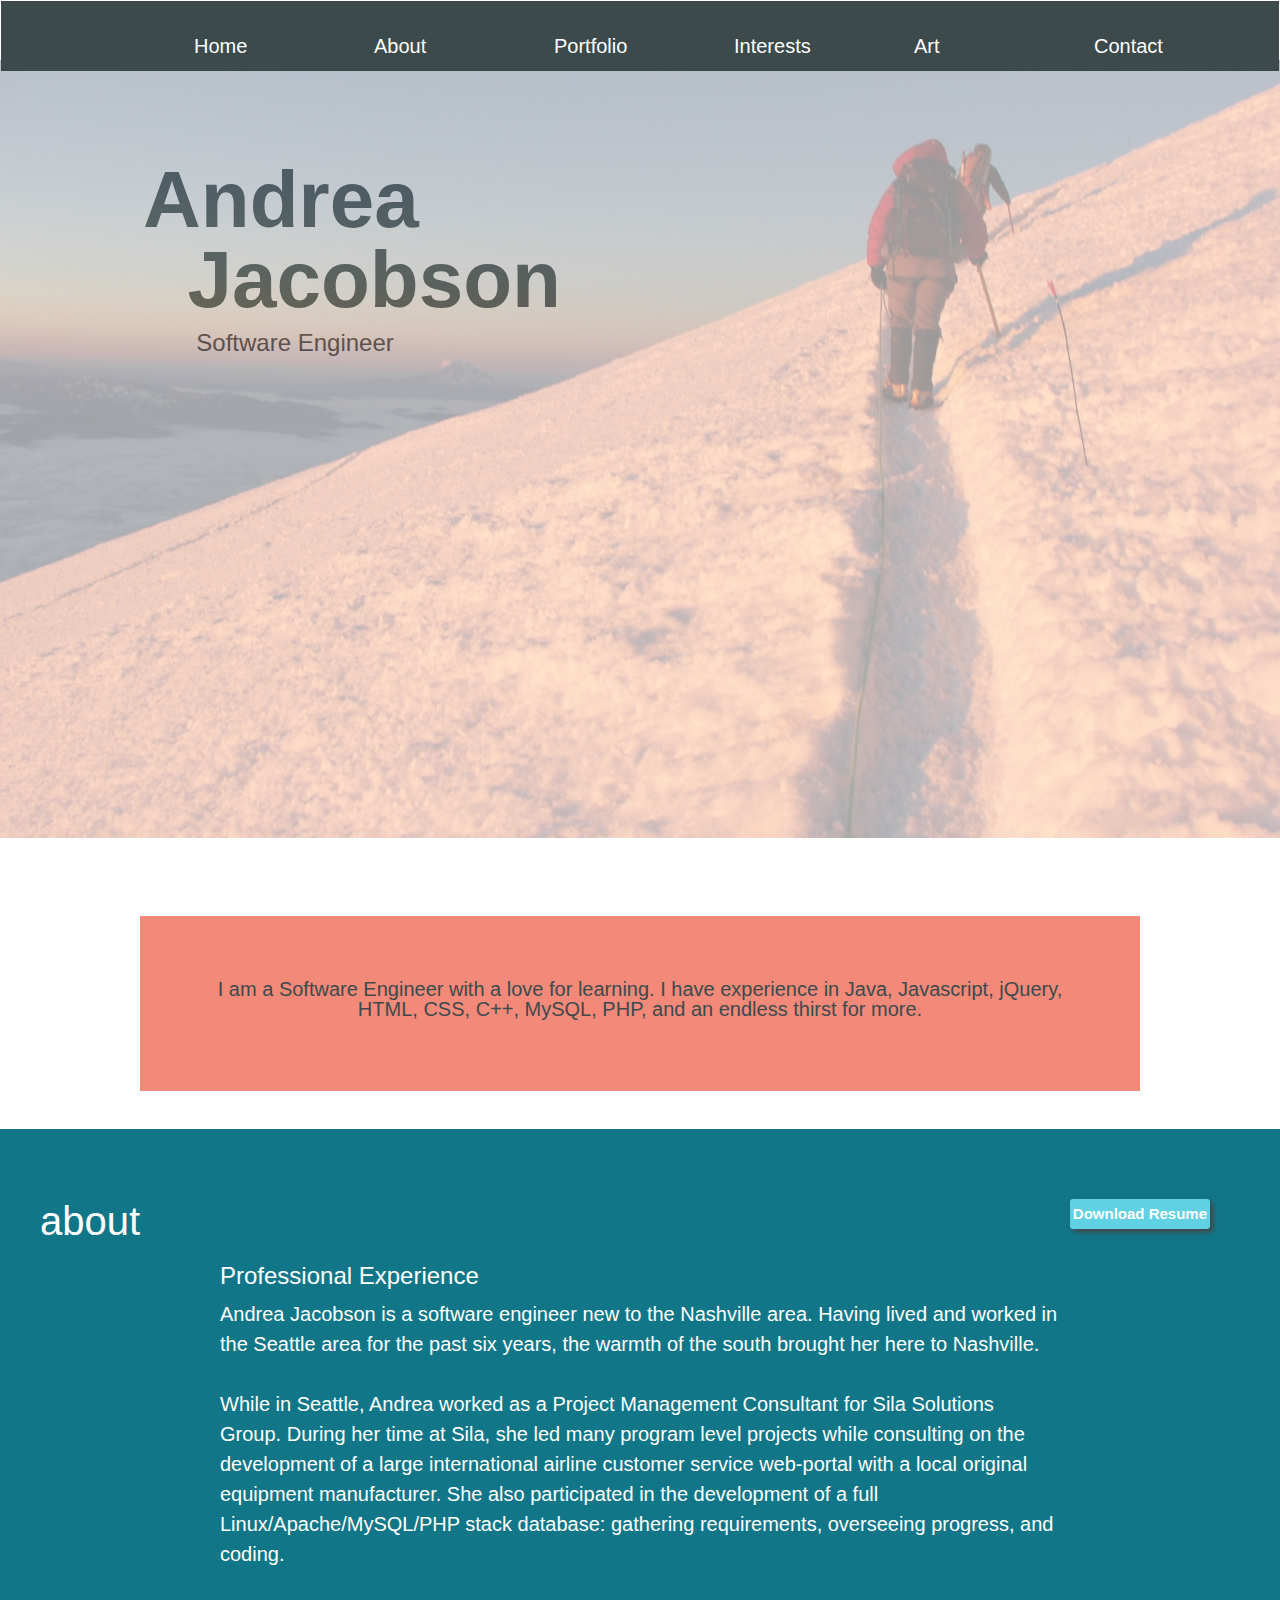
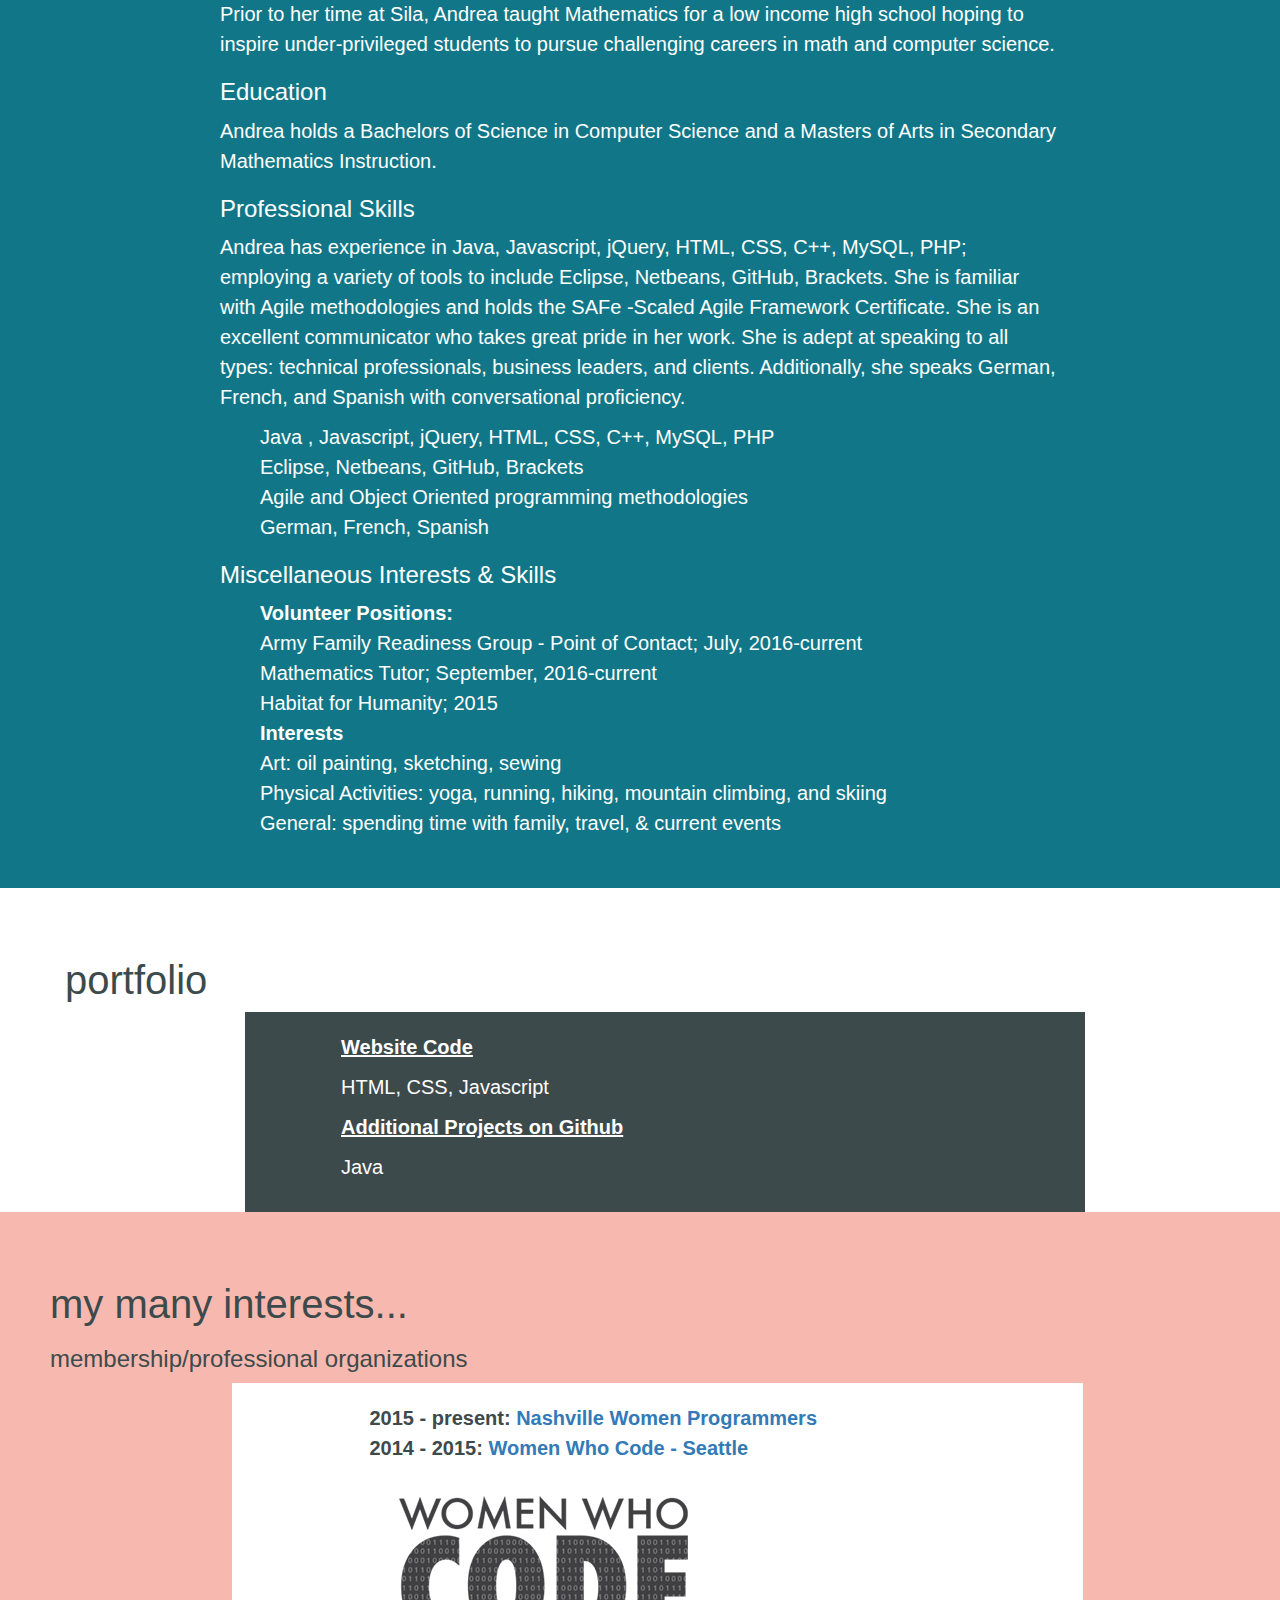
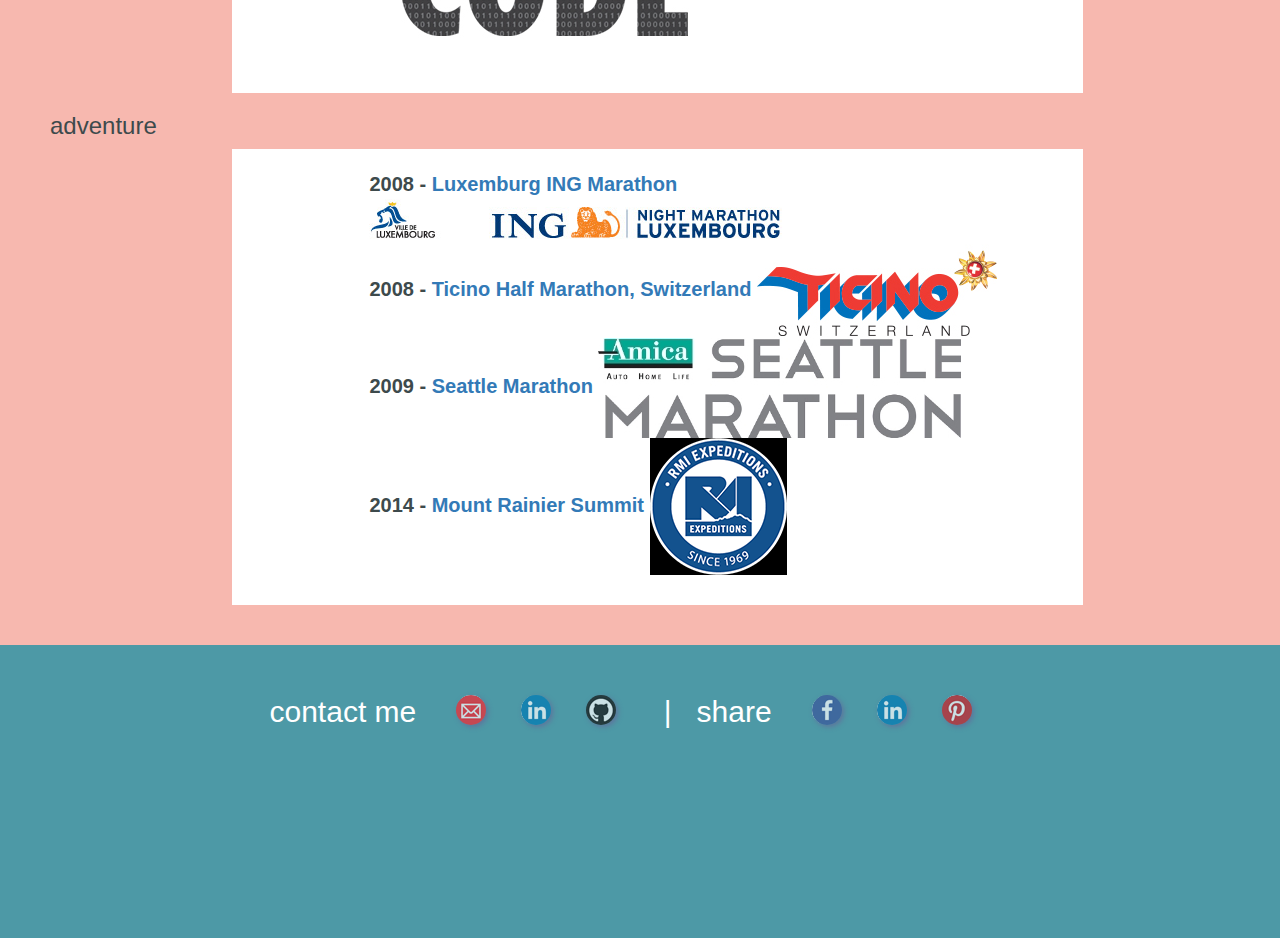
==== index.html @ 5611c018 "R23 iconlist good" ====
<!DOCTYPE html>
<!-- Personal Website 
    using HTML, CSS, Javascript and a little Bootstrap
    Author: Andrea Jacobson 
    January 2016
-->
<html>
  
    <head>
        <meta charset="utf-8">
        <meta http-equiv="X-UA-Compatible" content="IE=edge">
        <title>Andrea L Jacobson | Software Engineer in Nashville, TN</title>
        <meta name="description" content="Andrea L Jacobson, is a Software Engineer based in Nashville, TN specializing in Java">
        <meta name="author" content="Andrea Jacobson">
        <meta name="viewport" content="width=device-width, initial-scale=1">
                <link rel="stylesheet" href="http://maxcdn.bootstrapcdn.com/bootstrap/3.3.6/css/bootstrap.min.css">
        <script src="https://ajax.googleapis.com/ajax/libs/jquery/1.12.0/jquery.min.js"></script>
        <script src="http://maxcdn.bootstrapcdn.com/bootstrap/3.3.6/js/bootstrap.min.js"></script>
        <link rel="stylesheet" href="main.css">

    </head>
    <body>        
        <div class="navbar overlay">
        <header class="header" id="top">
            <nav class="mynav pull-right nav-collapse">
                <div>
                <button class="navbar-toggle" data-toggle="collapse" data-target=".navHeaderCollapse">
                <span class="icon-bar"></span>
                <span class="icon-bar"></span>
                <span class="icon-bar"></span>
            </button>
                </div>
            <div class= "collapse navbar-collapse navHeaderCollapse">    
                <ul class="nav navbar-nav navbar-right">
                    <li class="mynav"><a href="#" class="nav">Home</a></li>  
                    <li class="mynav"><a href="#about" class="nav">About</a></li>
                    <li class="mynav"><a href="#portfolio" class="nav">Portfolio</a></li>
                    <li class="mynav"><a href="#interests"  class="nav">Interests</a></li>
                    <li class="mynav"><a href="/art.html"  class="nav">Art</a></li>
                    <li class="mynav"><a href="#contact" class="nav">Contact</a></li>
                </ul>
                
                </div>
            </nav>
        </header>
        </div>  <! -- /.overlay -->

<!-- ========== Intro ========-->
        <main class="initial"> 
        <div class="gentlecover">
            <section id="top">
            <div class="container home">  
                <div>
                    <h1 class="name">Andrea </h1>
                    <h1 class="name">&nbsp;&nbsp;Jacobson</h1>
                    <h3>&nbsp;&nbsp;&nbsp;&nbsp;&nbsp;&nbsp;&nbsp;&nbsp;Software Engineer</h3>
                </div>
                </div>
            </section>
            </div > 
            
            <div class = "container ">
                <div class="box bio">
                    <section id="bio">
                        <p>
                    I am a Software Engineer with a love for learning. I have experience in Java, Javascript, jQuery, HTML, CSS, C++, MySQL, PHP, and an endless thirst for more. 
                        </p>
                    </section>
                </div> 
            
            </div>   
            
           <! --- /.container -->      
<!-- ========== About =======-->
            
            <div id="about" class="container about">
            <section >
                <div>
                    <h2>
                        <span >about
                        <a href="images/Jacobson%20SE%20Resume_web_2016_01.pdf" download class="rectangleBtn right">Download Resume</a>
                        </span>
                    </h2>
                </div>
                <section class="in_about">
                   <p><h3>Professional Experience</h3>
                        
                    </p>
                    <p>Andrea Jacobson is a software engineer new to the Nashville area.  Having lived and worked in the Seattle area for the past six years, the warmth of the south brought her here to Nashville.
                    <br></br>
While in Seattle, Andrea worked as a Project Management Consultant for Sila Solutions Group.  During her time at Sila, she led many program level projects while consulting on the development of a large international airline customer service web-portal with a local original equipment manufacturer.  She also participated in the development of a full Linux/Apache/MySQL/PHP stack database: gathering requirements, overseeing progress, and coding.
                        <br></br>
Prior to her time at Sila, Andrea taught Mathematics for a low income high school hoping to inspire under-privileged students to pursue challenging careers in math and computer science.  
                    </p>
                    <p><h3>Education</h3></p>
                    <p>
                    Andrea holds a Bachelors of Science in Computer Science and a Masters of Arts in Secondary Mathematics Instruction. 
                    </p>
                    <p><h3>Professional Skills</h3></p>
                    <p>
                    Andrea has experience in Java, Javascript, jQuery, HTML, CSS, C++, MySQL, PHP; employing a variety of tools to include Eclipse, Netbeans, GitHub, Brackets.  She is familiar with Agile methodologies and holds the SAFe -Scaled Agile Framework Certificate.  She is an excellent communicator who takes great pride in her work. She is adept at speaking to all types: technical professionals, business leaders, and clients. Additionally, she speaks German, French, and Spanish with conversational proficiency.
                    </p>
                    
                        <ul>
                            <li>Java , Javascript, jQuery, HTML, CSS, C++, MySQL, PHP </li>
                            <li>Eclipse, Netbeans, GitHub, Brackets</li>
                            <li>Agile and Object Oriented programming methodologies</li>
                            <li>German, French, Spanish</li>
                    
                        </ul>
                    
                    <p><h3>Miscellaneous Interests & Skills</h3></p>
                    <p> 
                        <ul>
                        <b>Volunteer Positions:</b>
                            <li>Army Family Readiness Group - Point of Contact; July, 2016-current</li>
                            <li>Mathematics Tutor; September, 2016-current</li>
                            <li>Habitat for Humanity; 2015</li>
                        <b>Interests</b>
                            <li>Art: oil painting, sketching, sewing</li>
                            <li>Physical Activities: yoga, running, hiking, mountain climbing, and skiing</li>
                            <li>General: spending time with family, travel, & current events</li>

                        </ul>
                    </p>
                </section>
            </section>
            </div>   <! -- /.container -->
            
<!-- ========== Portfolio ========= -->
    <div id ="portfolio" class="container">            
        <section  class="portfolio">
                <div>
                    <h2>
                        <span>portfolio</span>
                    </h2>
                    <section class="in_portfolio">
                    <article>
                        <p><b><a href="https://github.com/AndreaLJacobson/andrealjacobson.github.io" target="_blank" > Website Code</a></b></p>       
                        <p>HTML, CSS, Javascript</p>
                    </article>
            <!-- TODO: add this code and update link         
                    <article>
                        <p><b>Earthquake Map</b></p>        <!-- *** ADD LINK HERE *** 
                        <p>Java</p>
                    </article>

            -->
                    <article>
                        <p><b><a href="https://github.com/AndreaLJacobson/Coursera_Work" target = "_blank" >Additional Projects on Github</a></b></p>       <!-- ***ADD LINK HERE *** -->
                        <p>Java</p>
                    </article>
                    </section>
                </div>
            </section>
        </div> <!-- /.container -->
<!-- ========== Other ========= -->
<div id="interests" class="container interests">           
<section >
                <div>
                  <h2>
                      <span>my many interests...  </span>
                    </h2>
            
            <!-- === Orgranizations === -->
                    <article id="membership">
                        <h3>
                            <span>membership/professional organizations</span>
                        </h3>
                        <div class="in_interest shrink_me">
                        <ul>    
                            <li><b>2015 - present: 
                                <a href=http://nashvillewomenprogrammers.com/ target="_blank ">
                                Nashville Women Programmers
                                </a> 
                                </b>
                            </li>
                            <li><b>2014 - 2015: 
                                <a href=https://www.womenwhocode.com/seattle target="_blank" >
                                    Women Who Code - Seattle
                                </a>
                                <img src="images/wwc.png" class = "hide_me">
                                </b>
                            </li>
                        </ul>
                    </div>
                    </article>

            <!-- === Adventure === -->
                    <article id="adventure">
                        <h3>
                            <span>adventure</span>
                        </h3>
                        <div class="in_interest shrink_me">
                        <ul>
                            <li><b>2008 - 
                                <a href="http://www.ing-night-marathon.lu/en/" target="_blank">Luxemburg ING Marathon
                                    </b><img src="images/adventure/Luxemburg_ing.png" class="hide_me">
                                </a>
                            </li>
                            <li><b>2008 - 
                                <a href="http://www.ticino.ch/en/events/details/Ascona-Locarno-Marathon-2016/137605.html" target="_blank">Ticino Half Marathon, Switzerland</b>
                                    <img src="images/adventure/ticino.png" class="hide_me">
                                </a>
                            </li>
                                <li><b>2009 - 
                                    <a href="http://www.seattlemarathon.org/#marathon" target="_blank">Seattle Marathon</b>
                                        <img src="images/adventure/seattle.png" class="hide_me">
                                    </a>
                            </li>
                            <li><b>2014 - 
                                <a href="https://www.rmiguides.com/mt-rainier/4-day-summit-climb">Mount Rainier Summit</b>
                                    <img src="images/adventure/rmi.png" class="hide_me">
                                </a>
                            </li>
                        </ul>
                            </div>
                    </article>

                </div>
            </section>
        </div> <!-- /.container -->
<!-- ========== Contact ========= --> 
        <div id="contact" class="container contact ">    <!-- holds all contact and share -->
            <section id="contact_share">

                <ul class="smallScreen_stack">
                    <li class="smallScreen_stack">
                        <h3 class="in_contact iconlist"><span>contact me</span></h3>
                    </li>
                    <li class="smallScreen_stack">
                        <div class="iconbox">  <!-- holds icons only -->
                            <ul> 
                    <!-- email -->
                                <li class="iconlist">
                                <a href="mailto: andrea.l.jacobson@hotmail.com" class="icon  smGlobalBtn email">
                                </a>
                                </li>
                    <!-- linkedin-->
                                <li class="iconlist">
                                <a href="https://www.linkedin.com/in/andrealjacobson" class="icon linkedin smGlobalBtn" target="_blank">
                                </a>
                                </li>
                    <!-- github -->
                                <li class="iconlist">
                                <a href="https://github.com/AndreaLJacobson/" class="icon github smGlobalBtn" target="_blank">
                                </a>
                                </li>
                            </ul>
                        </div>
                        </li>

                    <li class="smallScreen_stack">
                        <h3 class="in_contact iconlist">| &nbsp;&nbsp;share</h3>
                    </li>
                    <li class="smallScreen_stack">
                        <div class="iconbox">
                            <ul>
                    <!-- share with Facebook -->
                            <li class="iconlist"><a href="http://www.facebook.com/sharer/sharer.php?u=http://andrealjacobson.github.io/&title=Check out this website" class="icon facebook smGlobalBtn" target="_blank"></a></li>
                    <!-- share with linkedIn -->
                      <li class="iconlist"><a href="http://www.linkedin.com/shareArticle?mini=true&url=http://andrealjacobson.github.io/&title=Check out this website&source=GitHub" class="icon linkedin smGlobalBtn" target="_blank"></a></li>      
                    <!-- TODO: fix media type and provdie better title--share on Pinterest -->
                            <li class="iconlist"><a href="http://pinterest.com/pin/create/bookmarklet/?media=/images/climbing_thumbnail.png&url=http://andrealjacobson.github.io/&is_video=false&description=Andrea L Jacobson|Software Engineer" class="icon pinterest smGlobalBtn" target="_blank"></a></li>
                                </ul>
                            </div>
                        </li>
                    </ul>
                </section>
                </div>
         <!--   </div>  <!-- /.container -->
        </main>
        <div class="container">
            <footer class="footer">
            </footer>
        </div>
    </body>
</html>

<script async defer src="//assets.pinterest.com/js/pinit.js"></script>
---- main.css ----
/* 
Theme colors:
aqua: rgba(95, 209, 227, 1)
teal: rgba(17, 119, 136, 1)
coral: rgba(242, 137, 121, 1)
gray: rgba(61, 74, 76, 1)
white: rgb(255,255,255)
black: rgb( 0, 0, 0)
*/


html {
    background-color: rgb(255,255,255);
    width: 100%;
}

body {
    margin: 0% 0%;
    max-width: 100%;
    font-family: "Helvetica Neue", Helvetica, Arial, sans-serif;
    font-size: 20px;
    line-height: 1.5em;
    color: rgba(61, 74, 76, 1);
    /*background-color: #ffffff;*/

    box-shadow: 0 0 2px rgba(0, 0, 0, 0.06);
    
}

h2{
    font-size: 40px;
}

.header{   
    background-color: rgba(61, 74, 76, 1.0);
    /*padding: 1em 1em 2em 2em; */
    padding: 1em 1em 2.5em;
    margin: 0 !important;
    font-size: 20px;
}

.icon-bar{
    background-color:  rgb(255, 255, 255);
}
.footer{
}

li.mynav{
    display: inline;
}


a.interests{
    color: rgba(61, 74, 76, 1);
    target: blank;
}

.portfolio a{
    color: rgb(255, 255, 255) !important;
    text-decoration: underline;
}

a.nav{
    color: rgb(255,255,255);
    text-decoration: none;
    width:180px;
}

a.nav:hover{
    background-color: rgba(95, 209, 227, 1) !important;
}


a.nav:active{
    background-color: rgba(95, 209, 227, 1) !important;
}

ul{
    list-style-type: none;
}

ul.nav{
    background-color: rgba(61, 74, 76, 1) !important; 
}

.iconlist{
    display: inline;
    float:left;
    padding-left: 1em;
    margin: 0em .5em .25em .25em;
}

.overlay{
    position: fixed;
    width: 100%;
    left: 0;
    top: 0;
    z-index: 8;
}

.home{
    position: relative;
    top: 30%;
    left: 10%;
    text-align: left;
    margin-top: 7em;
    padding-top:18%;
    padding-bottom:40%;
    
}
.container{
    margin: auto;
    position: relative;
    width:100%;
    height: auto;
  /*  margin-left: 2em;
    margin-right: 2em; */
    z-index: 7;
    
}

.initial{
    margin-top: 3em;
    position: absolute;
    width: 100%;
    height: auto;
    left: 0;
    top: 0;
    background-image: url(images/climbing.JPG);
    background-repeat: no-repeat;
    background-size: contain;
}
.gentlecover{
    margin-top: -7em;
    margin-bottom: -em;
    width:100%;
    height: auto;
    /*position: fixed;*/
    position:relative;
    background-color: rgb(255,255,255);
    opacity: .6;
}

.full{
    position:absolute; 
    top:0; 
    left:0; 
    width:100%; 
    height:100%;
}

.box{
    height:auto;
    padding-left: 10%;
    padding-right: 5%;
    margin: 3% 10% 3%;
    line-height: 1.75em;
}

.bio{
    /*position: relative;
    top: -8em;*/
    background-color: rgba(242, 137, 121, 1);
    text-align: center;
    font-size-adjust: auto;
    font-weight: 400; 
    line-height: 1em;
   padding: 5% 5% 5% 5%;
    height: 100%;
}

.lower{
    padding-top: 2.5em;
}
.left{
    float:left;
}
.right{
    float:right;
}

.center{
    margin-left: 30%;
}

.name{
    font-size-adjust: auto;
    font-size: 80px;
    font-weight: 600;
    line-height: .75em;
}

.about{
    background-color: rgba(17, 119, 136, 1);
    margin-left:0;
    margin-right:0;
    padding-left: 2em;
    padding-right: 2em;
    padding-top:2.5em;
    padding-bottom: 2em;
    color: rgb(255,255,255);
}

.in_about{
    padding-left: 15%;
    padding-right: 15%;
}

.portfolio{
    padding-top:2.5em;
    padding-left: 2.5em;
    
}

.in_portfolio{
    background-color: rgba(61, 74, 76, 1);
    color: rgb(255,255,255);
    margin-left: 15%;
    margin-right: 15%;
    padding-left: 8%;
    padding-top: 1em;
    padding-bottom: 1em;
}

.in_portfolio a{
    color: rgb(255, 255, 255);
}


.interests{
    background-color: rgba(242, 137, 121, .6);
    margin-left:0;
    margin-right:0;
    padding-left: 2.5em;
    padding-top:2.5em;
    padding-bottom: 2em;
    
}

.in_interest{
    background-color: rgba(255, 255,255, 1);
    margin-left: 15%;
    margin-right: 15%;
    padding-left: 8%;
    padding-top: 1em;
    padding-bottom: 1em;
    text-align: left;
    color: rgba(61, 74, 76, 1);
}

.contact{
    margin:auto !important;
    position: absolute;
    background-color: rgba(17, 119, 136, .75);
/*    padding-left: 2em;
    /*padding-right: 2em; */
    padding-top:2em;
    padding-bottom: 10em; 
    color: rgb(255, 255, 255);
    
}

.in_contact{
    font-size: 30px;
    display: inline;

}

.smallScreen_stack{
    
}
/*.iconbox{
    display: inline;
    width: 50px;
    height: 1em;
}*/
/*.watermark{
    position: fixed;
    width: 100%;
    height: 100%;
    left: 0;
    top: 0;
}*/


/*---------- Carousel Styling------*/
.slides_container{
    width: auto;
    height: 100%; 
}

.slides_container div{
    margin-top: 5em;
    margin-bottom: 5em;
    text-align: center;
}

.slides_container img{
    height: 75%;
    text-align: center;
    margin:0 auto;
    border-style: outset;
    border-width: 7px 7px 7px 7px;
    border-color: rgba(61, 74, 76, 1);
}

.gradient-fix{
        margin-right: -2em !important;
}

.rotate90 {
 -webkit-transform: rotate(90deg);
 -moz-transform: rotate(90deg);
 -o-transform: rotate(90deg);
 -ms-transform: rotate(90deg);
 transform: rotate(90deg);
 }

.teal{
    background-color: rgba(17, 119, 136, 1);
}


.carousel-control {
    &.left, &.right {
        background-image: none;
       .reset-filter(); // reset IE gradient filters
    }
}
/*------------- Media sizing------------*/
@media only screen and (min-width:0px) and (max-width: 834px) {
    .shrink_me{
        padding-left: 0em;
        font-size: 16px;
    }
}

@media only screen and (min-width:0px) and (max-width: 565px) {
   h1{ font-size: 2em !important; }

}

@media only screen and (min-width:0px) and (max-width: 565px) {
   .home{ padding-top:8em;}

}

@media only screen and (min-width:0px) and (max-width: 834px) {
      .hide_me{
        visibility: collapse;
        display: none;
    }

}
@media only screen and (min-width:0px) and (max-width: 834px) {
    .interest,
    .in_interest li{
        padding-left: -8em !important;
    }
}

@media only screen and (min-width:0px) and (max-width: 834px)
{
    .smallScreen_stack{
        padding-left: 1em;
        display:block !important;
        overflow: auto;
        white-space: nowrap;
    }
}
@media only screen and (min-width:0px) and (max-width: 512px)
{
    .iconlist{
        padding-left: 0em;
        display: inline !important;
    }
}

@media only screen and (min-width:845px)
{
    .contact{
        padding-left: 15%;
    }
}
/* -------- Sprites ---------*/
.icon {
width:35px;
height:35px;
display:block;
text-indent:-9999px;
background-image:url(images/media_icons.png);
background-repeat:no-repeat;
    opacity: .7
}

.smGlobalBtn{ /* global button class */
    display: inline-block;
    position: relative;
    cursor: pointer;
    width: 30px;
    height: 30px;
    box-shadow: 2px 2px 5px #669;
    padding: 0px;
    text-decoration: none;
    text-align: center;
    color: #fff;
    font-size: 25px;
    font-weight: normal;
    line-height: 2em;
    border-radius: 15px;
    -moz-border-radius:15px;
    -webkit-border-radius:15px;
}

.rectangleBtn{
    display: inline-block;
    position: relative;
    cursor: pointer;
    width: auto;
    height: 30px;
    box-shadow: 3px 3px 5px #444;
    padding: 0 3px 0 3px;
    text-decoration: none;
    text-align: center;
    color: rgba(255, 255, 255) !important;
    background-color: rgba(95, 209, 227, 1);
    font-size: 15px;
    font-weight: bold;
    line-height: 2em;
    border-radius: 3px;
}

.right{
    float: right;
    margin-right: 2em;
}

.email {
background-position:-118px -613px;

}

.linkedin{
   background-position:-637px -666px; 
}

.github{
   background-position:-170px -458px;  
}

.text{
    /*  TODO  Find text icon */
}

.facebook{
    background-position: -117px -666px;
}

.pinterest{
    background-position: -534px -561px;
}


#backToTop{
  position:fixed;
  top:0;
  z-index:5;
  background:#999;
  display:block;
  padding:0.5em;
  text-align:center;
  width:100%;
}
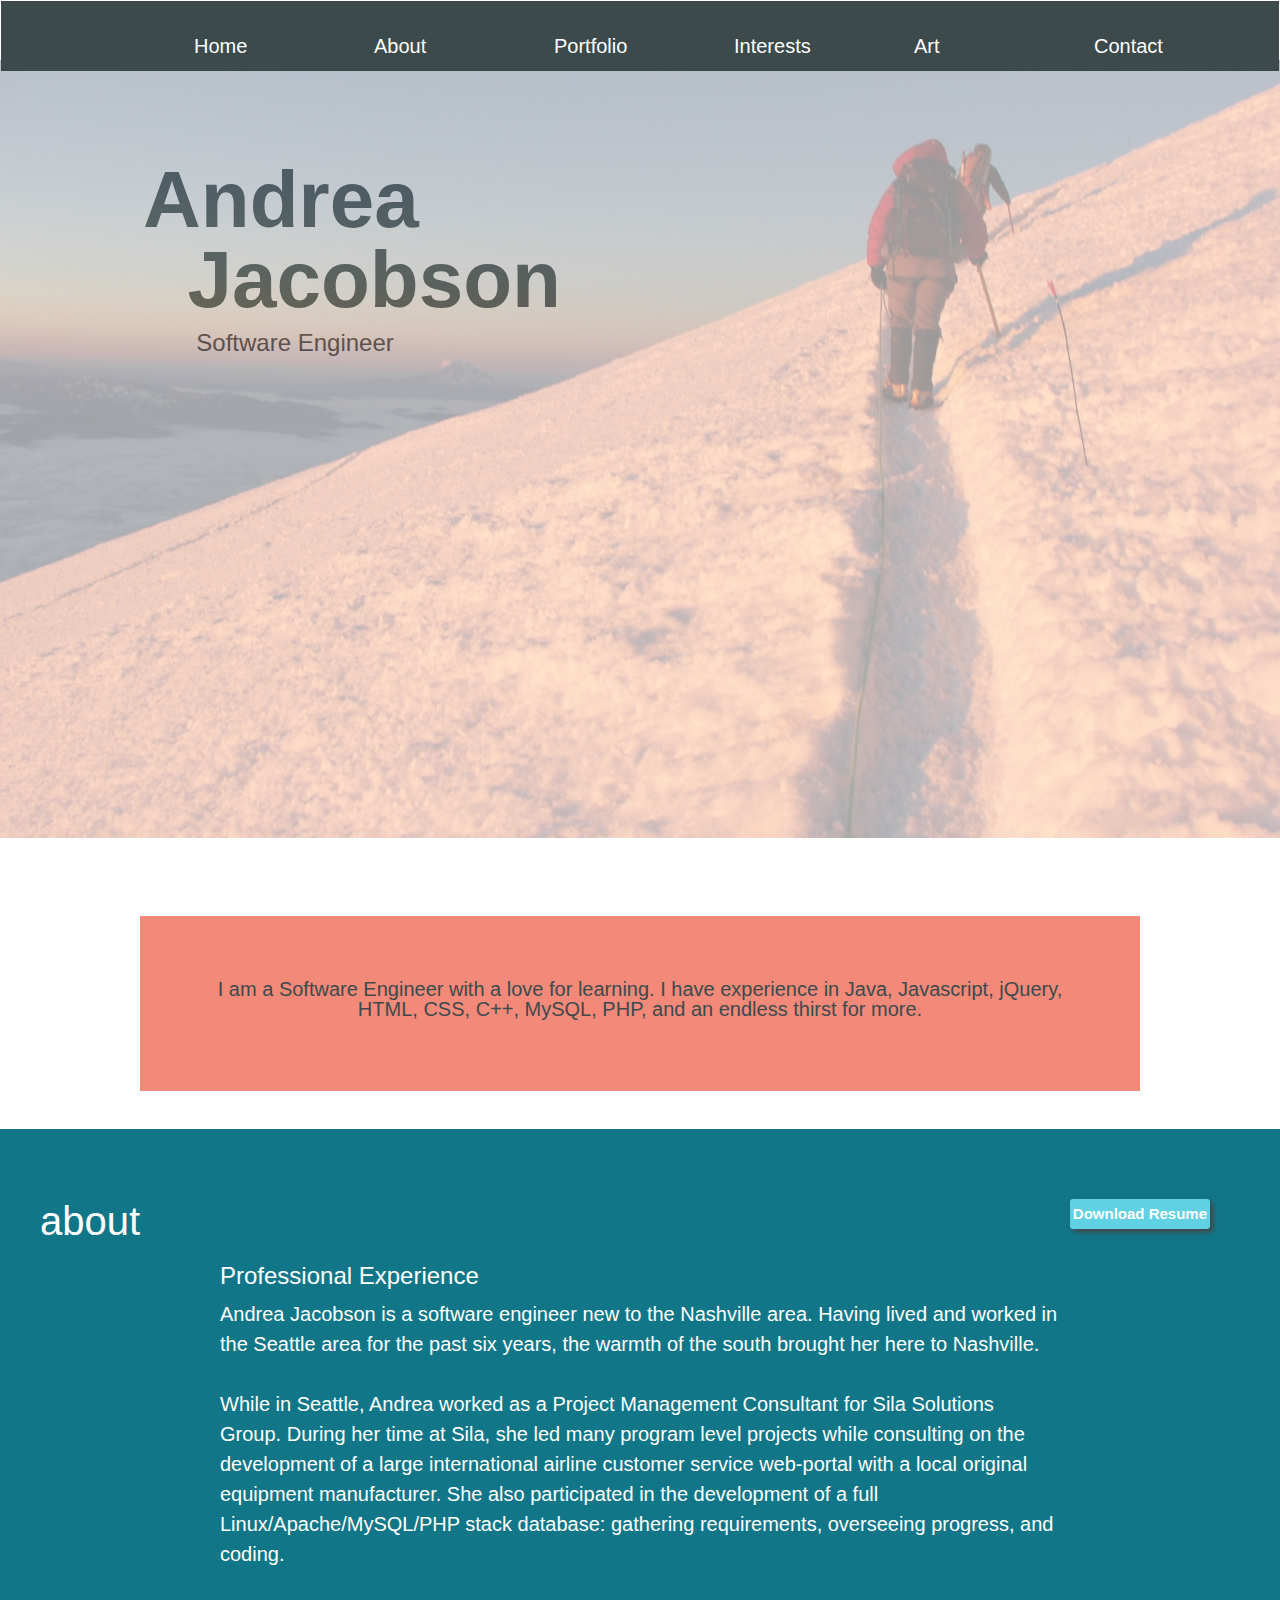
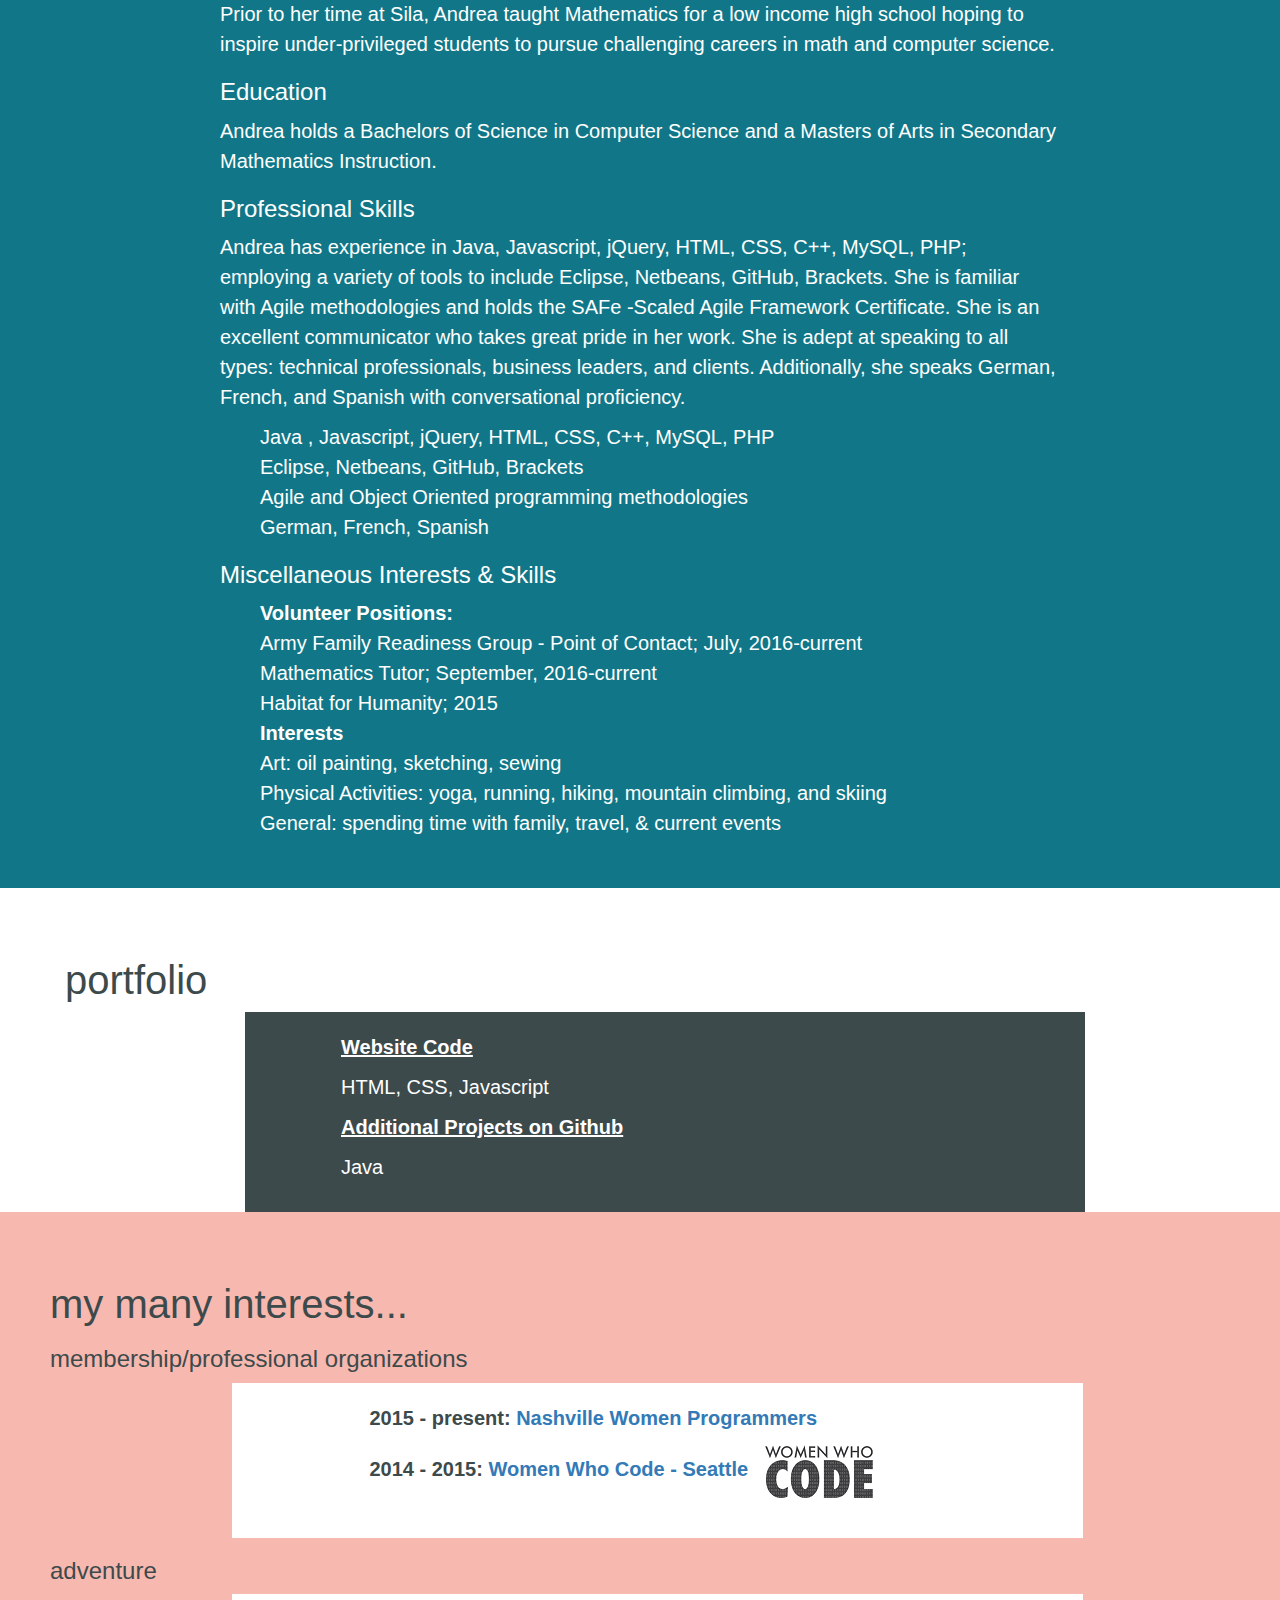
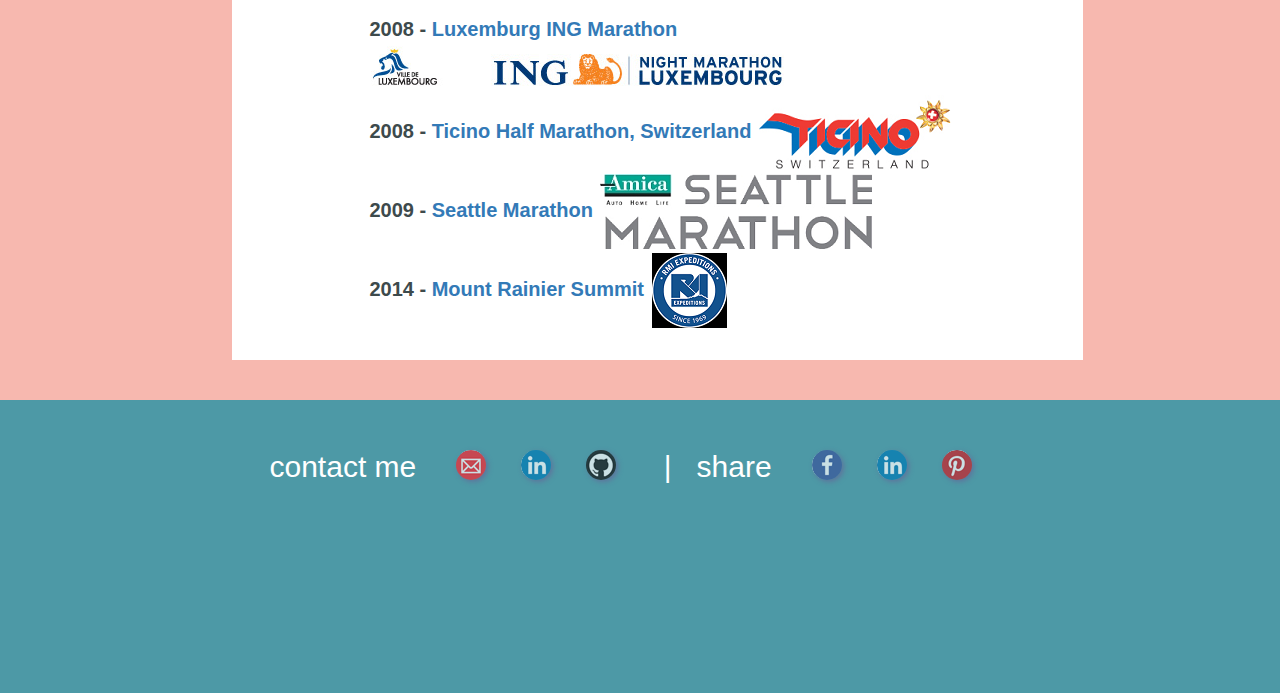
==== commit 81d98bb0: "R29 shrank images to 75px" ====
--- a/index.html
+++ b/index.html
@@ -179,7 +179,7 @@
                                 <a href=https://www.womenwhocode.com/seattle target="_blank" >
                                     Women Who Code - Seattle
                                 </a>
-                                <img src="images/wwc.png" class = "hide_me">
+                                <img src="images/wwc_sm.png" class = "hide_me">
                                 </b>
                             </li>
                         </ul>
@@ -195,22 +195,22 @@
                         <ul>
                             <li><b>2008 - 
                                 <a href="http://www.ing-night-marathon.lu/en/" target="_blank">Luxemburg ING Marathon
-                                    </b><img src="images/adventure/Luxemburg_ing.png" class="hide_me">
+                                    </b><img src="images/adventure/Luxemburg_ing.png" class="interest_img hide_me">
                                 </a>
                             </li>
                             <li><b>2008 - 
                                 <a href="http://www.ticino.ch/en/events/details/Ascona-Locarno-Marathon-2016/137605.html" target="_blank">Ticino Half Marathon, Switzerland</b>
-                                    <img src="images/adventure/ticino.png" class="hide_me">
+                                    <img src="images/adventure/ticino_sm.png" class="interest_img hide_me">
                                 </a>
                             </li>
                                 <li><b>2009 - 
                                     <a href="http://www.seattlemarathon.org/#marathon" target="_blank">Seattle Marathon</b>
-                                        <img src="images/adventure/seattle.png" class="hide_me">
+                                        <img src="images/adventure/seattle_sm.png" class="interest_img hide_me">
                                     </a>
                             </li>
                             <li><b>2014 - 
                                 <a href="https://www.rmiguides.com/mt-rainier/4-day-summit-climb">Mount Rainier Summit</b>
-                                    <img src="images/adventure/rmi.png" class="hide_me">
+                                    <img src="images/adventure/rmi_sm.png" class="interest_img hide_me">
                                 </a>
                             </li>
                         </ul>
@@ -261,7 +261,7 @@
                     <!-- share with linkedIn -->
                       <li class="iconlist"><a href="http://www.linkedin.com/shareArticle?mini=true&url=http://andrealjacobson.github.io/&title=Check out this website&source=GitHub" class="icon linkedin smGlobalBtn" target="_blank"></a></li>      
                     <!-- TODO: fix media type and provdie better title--share on Pinterest -->
-                            <li class="iconlist"><a href="http://pinterest.com/pin/create/bookmarklet/?media=/images/climbing_thumbnail.png&url=http://andrealjacobson.github.io/&is_video=false&description=Andrea L Jacobson|Software Engineer" class="icon pinterest smGlobalBtn" target="_blank"></a></li>
+                            <li class="iconlist"><a href="http://pinterest.com/pin/create/bookmarklet/?media=https://www.flickr.com/photos/138739261@N02/24564169024/in/dateposted-public/&url=http://andrealjacobson.github.io/&is_video=false&description=Andrea L Jacobson|Software Engineer" class="icon pinterest smGlobalBtn" target="_blank"></a></li>
                                 </ul>
                             </div>
                         </li>
--- a/main.css
+++ b/main.css
@@ -246,6 +246,13 @@
     padding-bottom: 1em;
     text-align: left;
     color: rgba(61, 74, 76, 1);
+}
+
+.interest_img {
+   
+    border-style: solid;
+    border-width: 2px;
+    border-color: rgb(255, 255, 255);
 }
 
 .contact{
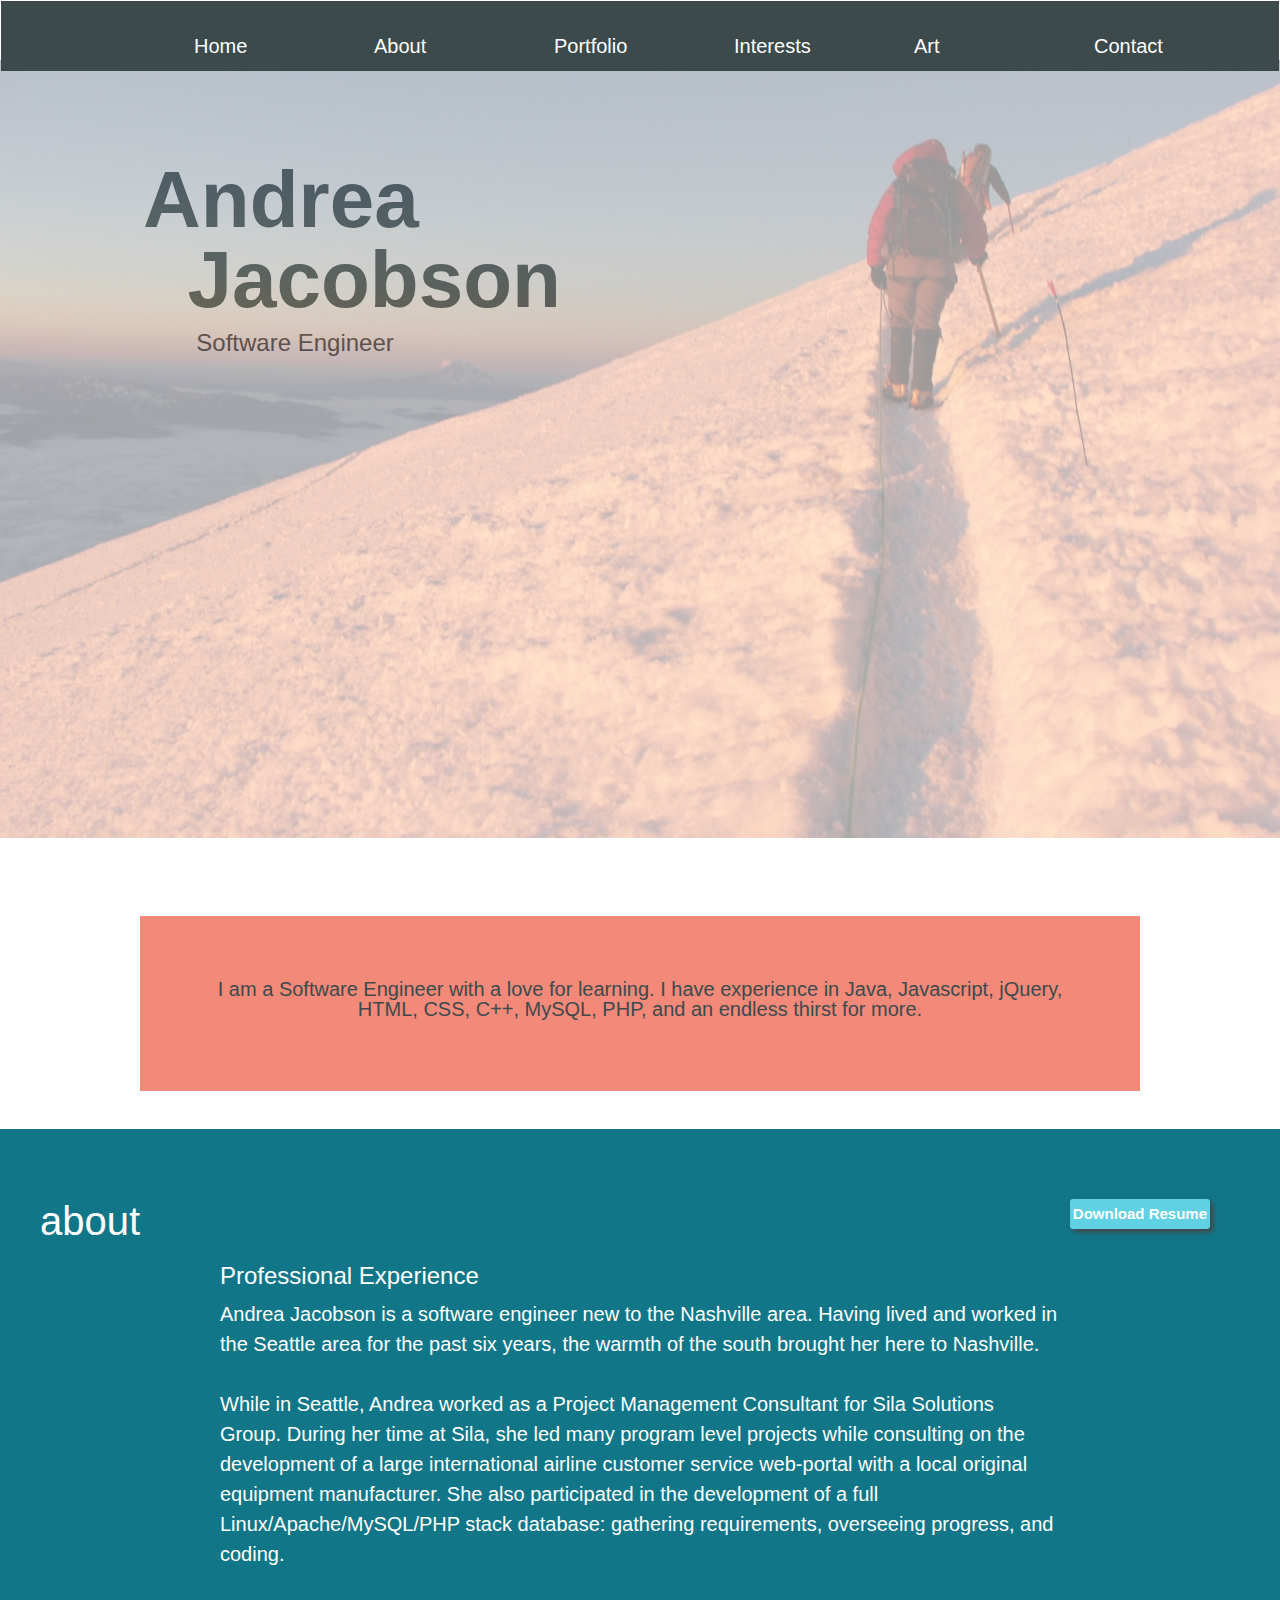
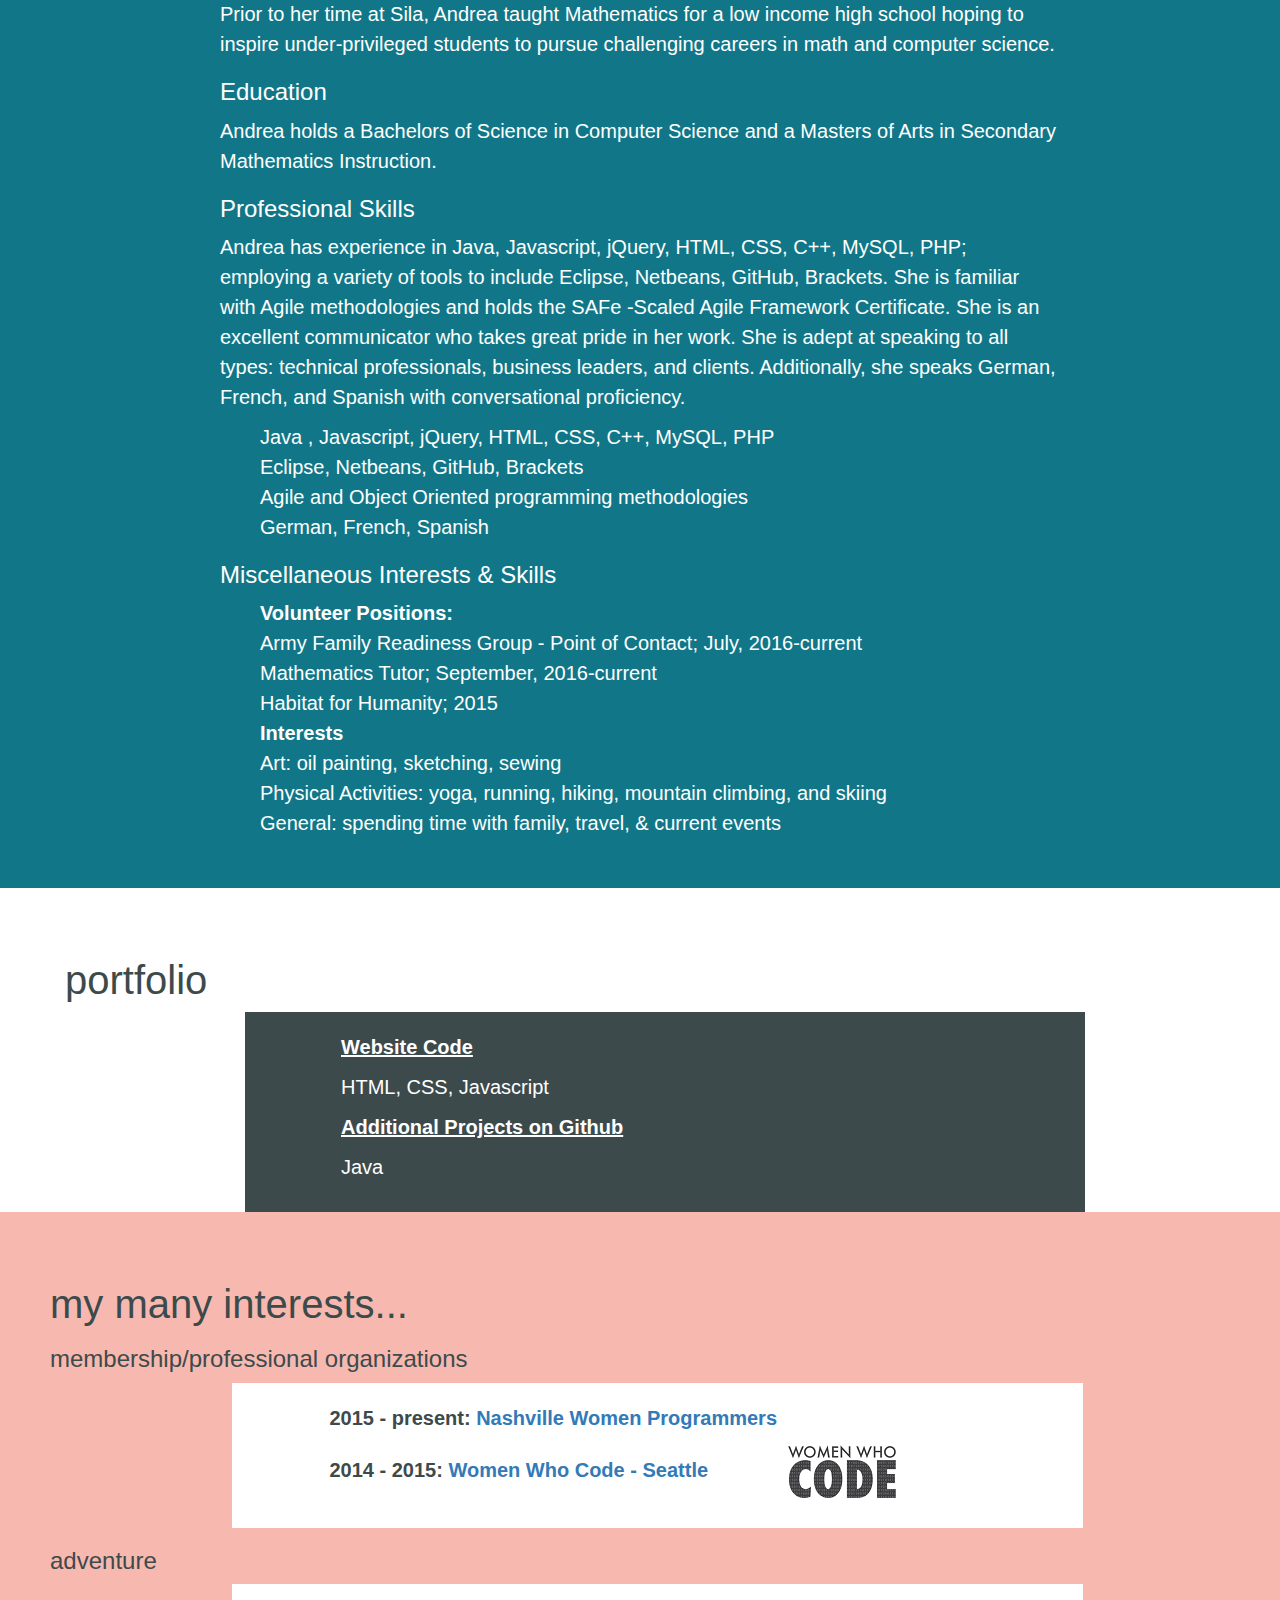
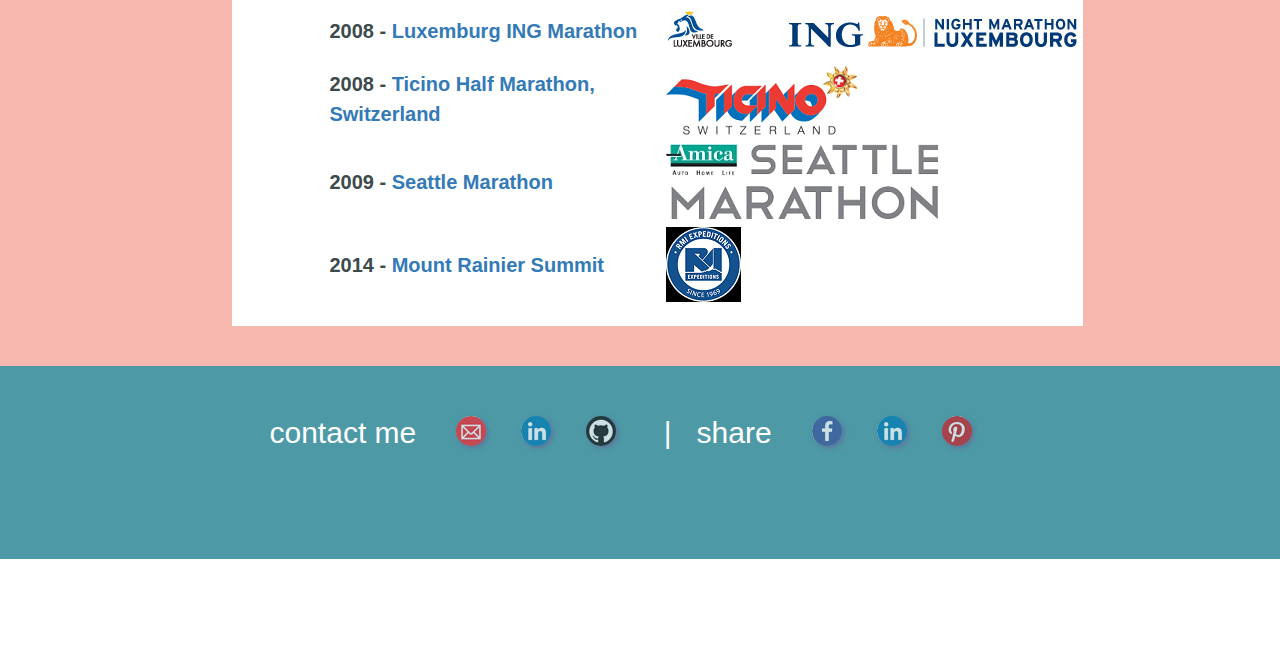
==== commit f65fa3d1: "R30 copyright added" ====
--- a/index.html
+++ b/index.html
@@ -168,21 +168,26 @@
                             <span>membership/professional organizations</span>
                         </h3>
                         <div class="in_interest shrink_me">
-                        <ul>    
-                            <li><b>2015 - present: 
-                                <a href=http://nashvillewomenprogrammers.com/ target="_blank ">
-                                Nashville Women Programmers
-                                </a> 
-                                </b>
-                            </li>
-                            <li><b>2014 - 2015: 
-                                <a href=https://www.womenwhocode.com/seattle target="_blank" >
-                                    Women Who Code - Seattle
-                                </a>
-                                <img src="images/wwc_sm.png" class = "hide_me">
-                                </b>
-                            </li>
-                        </ul>
+                        <table> 
+                            <tr>
+                                <td><b>2015 - present: 
+                                    <a href=http://nashvillewomenprogrammers.com/ target="_blank ">
+                                    Nashville Women Programmers
+                                    </a> 
+                                    </b>
+                                </td>
+                            </tr>
+                            <tr>
+                                <td><b>2014 - 2015: 
+                                    <a href=https://www.womenwhocode.com/seattle target="_blank" >
+                                        Women Who Code - Seattle</b>
+                                    </a>
+                                </td>
+                                <td>
+                                    <a href=https://www.womenwhocode.com/seattle target="_blank" ><img src="images/wwc_sm.png" class = "hide_me"></a>    
+                                </td>
+                            </tr>    
+                        </table>
                     </div>
                     </article>
 
@@ -192,28 +197,39 @@
                             <span>adventure</span>
                         </h3>
                         <div class="in_interest shrink_me">
-                        <ul>
-                            <li><b>2008 - 
-                                <a href="http://www.ing-night-marathon.lu/en/" target="_blank">Luxemburg ING Marathon
-                                    </b><img src="images/adventure/Luxemburg_ing.png" class="interest_img hide_me">
-                                </a>
-                            </li>
-                            <li><b>2008 - 
-                                <a href="http://www.ticino.ch/en/events/details/Ascona-Locarno-Marathon-2016/137605.html" target="_blank">Ticino Half Marathon, Switzerland</b>
-                                    <img src="images/adventure/ticino_sm.png" class="interest_img hide_me">
-                                </a>
-                            </li>
-                                <li><b>2009 - 
-                                    <a href="http://www.seattlemarathon.org/#marathon" target="_blank">Seattle Marathon</b>
-                                        <img src="images/adventure/seattle_sm.png" class="interest_img hide_me">
-                                    </a>
-                            </li>
-                            <li><b>2014 - 
-                                <a href="https://www.rmiguides.com/mt-rainier/4-day-summit-climb">Mount Rainier Summit</b>
-                                    <img src="images/adventure/rmi_sm.png" class="interest_img hide_me">
-                                </a>
-                            </li>
-                        </ul>
+                        <table>
+                            <tr>
+                           
+                                <td><b>2008 - 
+                                    <a href="http://www.ing-night-marathon.lu/en/" target="_blank">Luxemburg ING Marathon
+                                        </b>
+                                    </a>
+                                </td>
+                                <td><a href="http://www.ing-night-marathon.lu/en/" target="_blank"><img src="images/adventure/Luxemburg_ing.png" class="interest_img hide_me"></a></td>
+                            </tr>
+                            <tr>
+                                <td><b>2008 - 
+                                    <a href="http://www.ticino.ch/en/events/details/Ascona-Locarno-Marathon-2016/137605.html" target="_blank">Ticino Half Marathon, Switzerland</b>
+                                        
+                                    </a>
+                                </td>
+                                <td><a href="http://www.ticino.ch/en/events/details/Ascona-Locarno-Marathon-2016/137605.html" target="_blank"><img src="images/adventure/ticino_sm.png" class="interest_img hide_me"></a></td>
+                                </tr>
+                                <tr>
+                                    <td><b>2009 - 
+                                        <a href="http://www.seattlemarathon.org/#marathon" target="_blank">Seattle Marathon</b>
+                                        </a>
+                                </td>
+                                    <td><a href="http://www.seattlemarathon.org/#marathon" target="_blank"><img src="images/adventure/seattle_sm.png" class="interest_img hide_me"></a></td>
+                                    </tr>
+                                    <tr>
+                                <td><b>2014 - 
+                                    <a href="https://www.rmiguides.com/mt-rainier/4-day-summit-climb">Mount Rainier Summit</b>    
+                                    </a>
+                                </td>
+                                        <td><a href="https://www.rmiguides.com/mt-rainier/4-day-summit-climb"><img src="images/adventure/rmi_sm.png" class="interest_img hide_me"></a></td>
+                        </tr>
+                            </table>
                             </div>
                     </article>
 
@@ -229,7 +245,7 @@
                         <h3 class="in_contact iconlist"><span>contact me</span></h3>
                     </li>
                     <li class="smallScreen_stack">
-                        <div class="iconbox">  <!-- holds icons only -->
+                        <div>  <!-- holds icons only -->
                             <ul> 
                     <!-- email -->
                                 <li class="iconlist">
@@ -254,7 +270,7 @@
                         <h3 class="in_contact iconlist">| &nbsp;&nbsp;share</h3>
                     </li>
                     <li class="smallScreen_stack">
-                        <div class="iconbox">
+                        <div>
                             <ul>
                     <!-- share with Facebook -->
                             <li class="iconlist"><a href="http://www.facebook.com/sharer/sharer.php?u=http://andrealjacobson.github.io/&title=Check out this website" class="icon facebook smGlobalBtn" target="_blank"></a></li>
@@ -268,12 +284,14 @@
                     </ul>
                 </section>
                 </div>
+             <div class="container">
+                <footer class="footer">
+                    <small>&copy; Copyright 2016</small>
+                 </footer>
+                </div>   
          <!--   </div>  <!-- /.container -->
         </main>
-        <div class="container">
-            <footer class="footer">
-            </footer>
-        </div>
+        
     </body>
 </html>
 
--- a/main.css
+++ b/main.css
@@ -42,8 +42,7 @@
 .icon-bar{
     background-color:  rgb(255, 255, 255);
 }
-.footer{
-}
+
 
 li.mynav{
     display: inline;
@@ -119,6 +118,16 @@
     
 }
 
+.teal{
+    background-color: rgba(17, 119, 136, .75) !important;
+}
+.footer{
+    margin:auto;
+    text-align: center;
+    width: 100% !important;
+    color: rgba(255, 255, 255, 1) !important;
+    padding-bottom: 3em;
+}
 .initial{
     margin-top: 3em;
     position: absolute;
@@ -251,18 +260,18 @@
 .interest_img {
    
     border-style: solid;
-    border-width: 2px;
+    border-width: 4px;
     border-color: rgb(255, 255, 255);
 }
 
 .contact{
-    margin:auto !important;
-    position: absolute;
+    margin:auto;
+    position: relative;
     background-color: rgba(17, 119, 136, .75);
 /*    padding-left: 2em;
     /*padding-right: 2em; */
     padding-top:2em;
-    padding-bottom: 10em; 
+    padding-bottom: 5em; 
     color: rgb(255, 255, 255);
     
 }
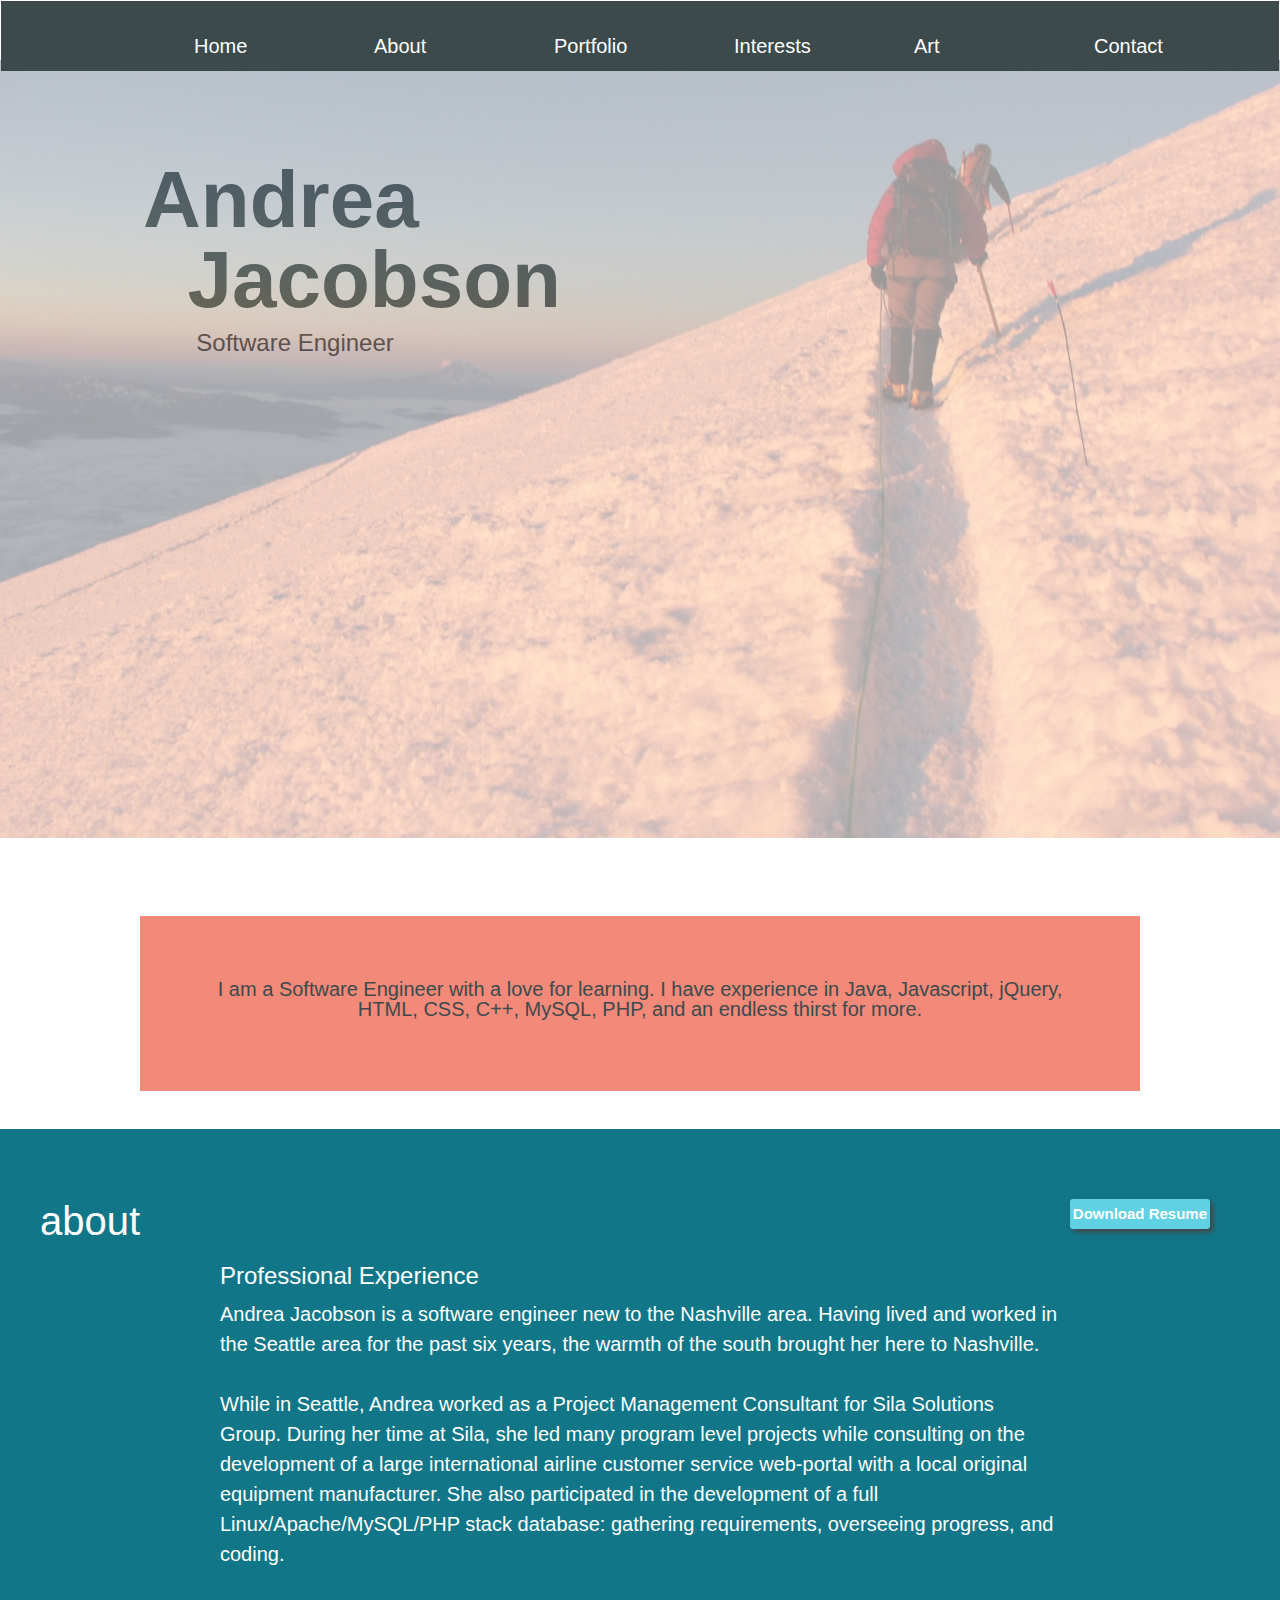
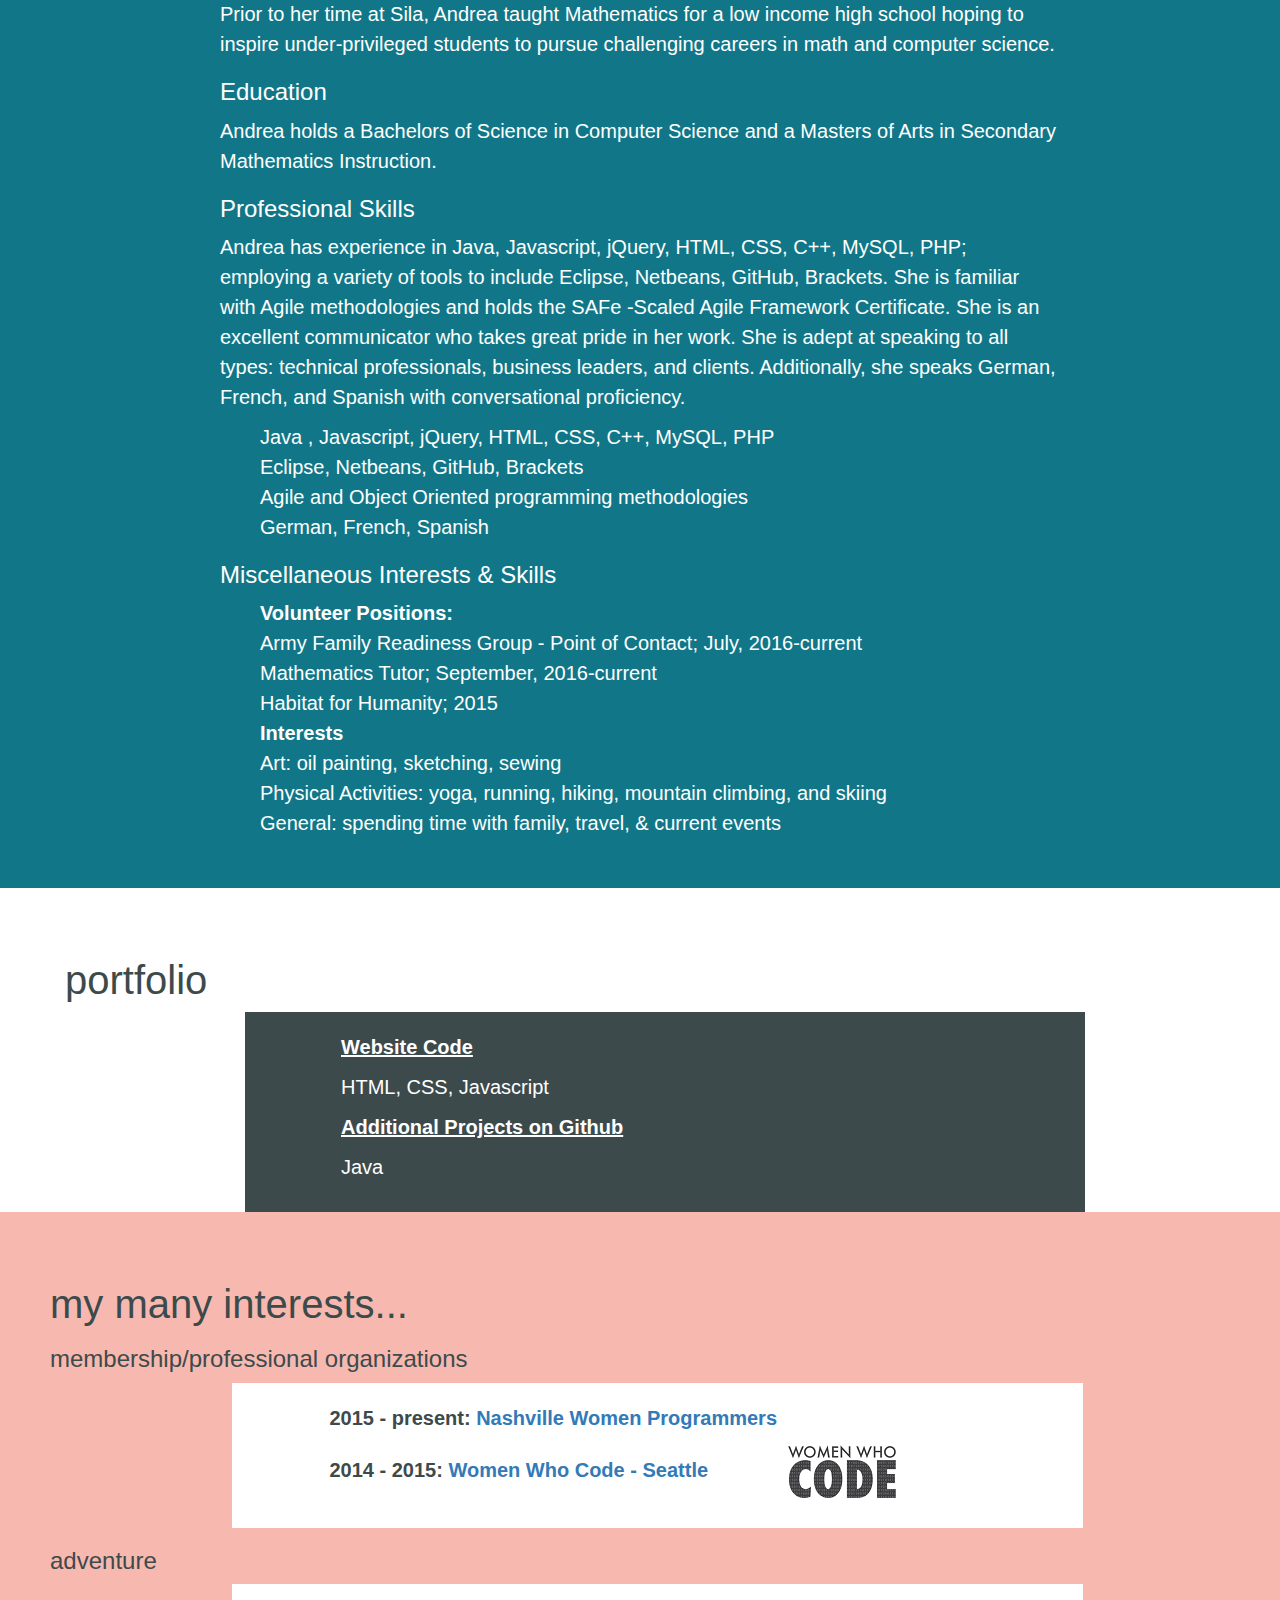
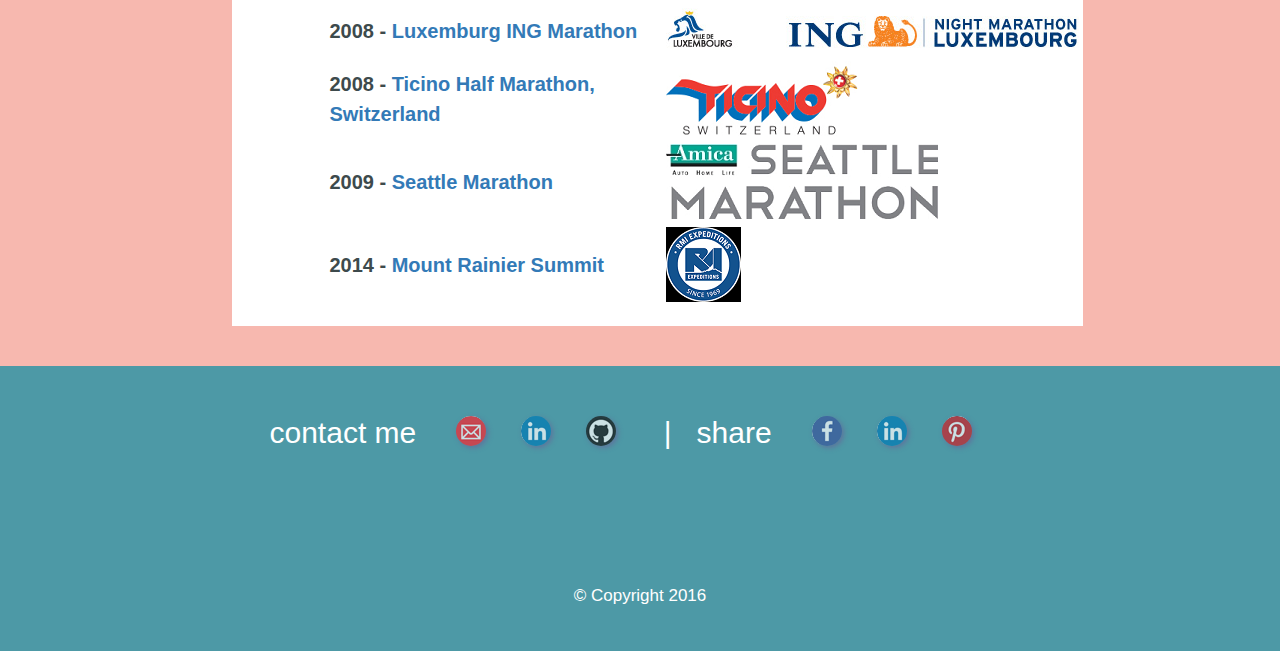
==== commit aac24d6e: "R31 copyright on art page" ====
--- a/index.html
+++ b/index.html
@@ -284,7 +284,7 @@
                     </ul>
                 </section>
                 </div>
-             <div class="container">
+             <div class="container teal">
                 <footer class="footer">
                     <small>&copy; Copyright 2016</small>
                  </footer>
--- a/main.css
+++ b/main.css
@@ -121,12 +121,17 @@
 .teal{
     background-color: rgba(17, 119, 136, .75) !important;
 }
+
+.gray{
+    background-color: rgba(61, 74, 76, 1);
+}
 .footer{
     margin:auto;
     text-align: center;
     width: 100% !important;
     color: rgba(255, 255, 255, 1) !important;
-    padding-bottom: 3em;
+    padding-top: 1em;
+    padding-bottom: 2em;
 }
 .initial{
     margin-top: 3em;
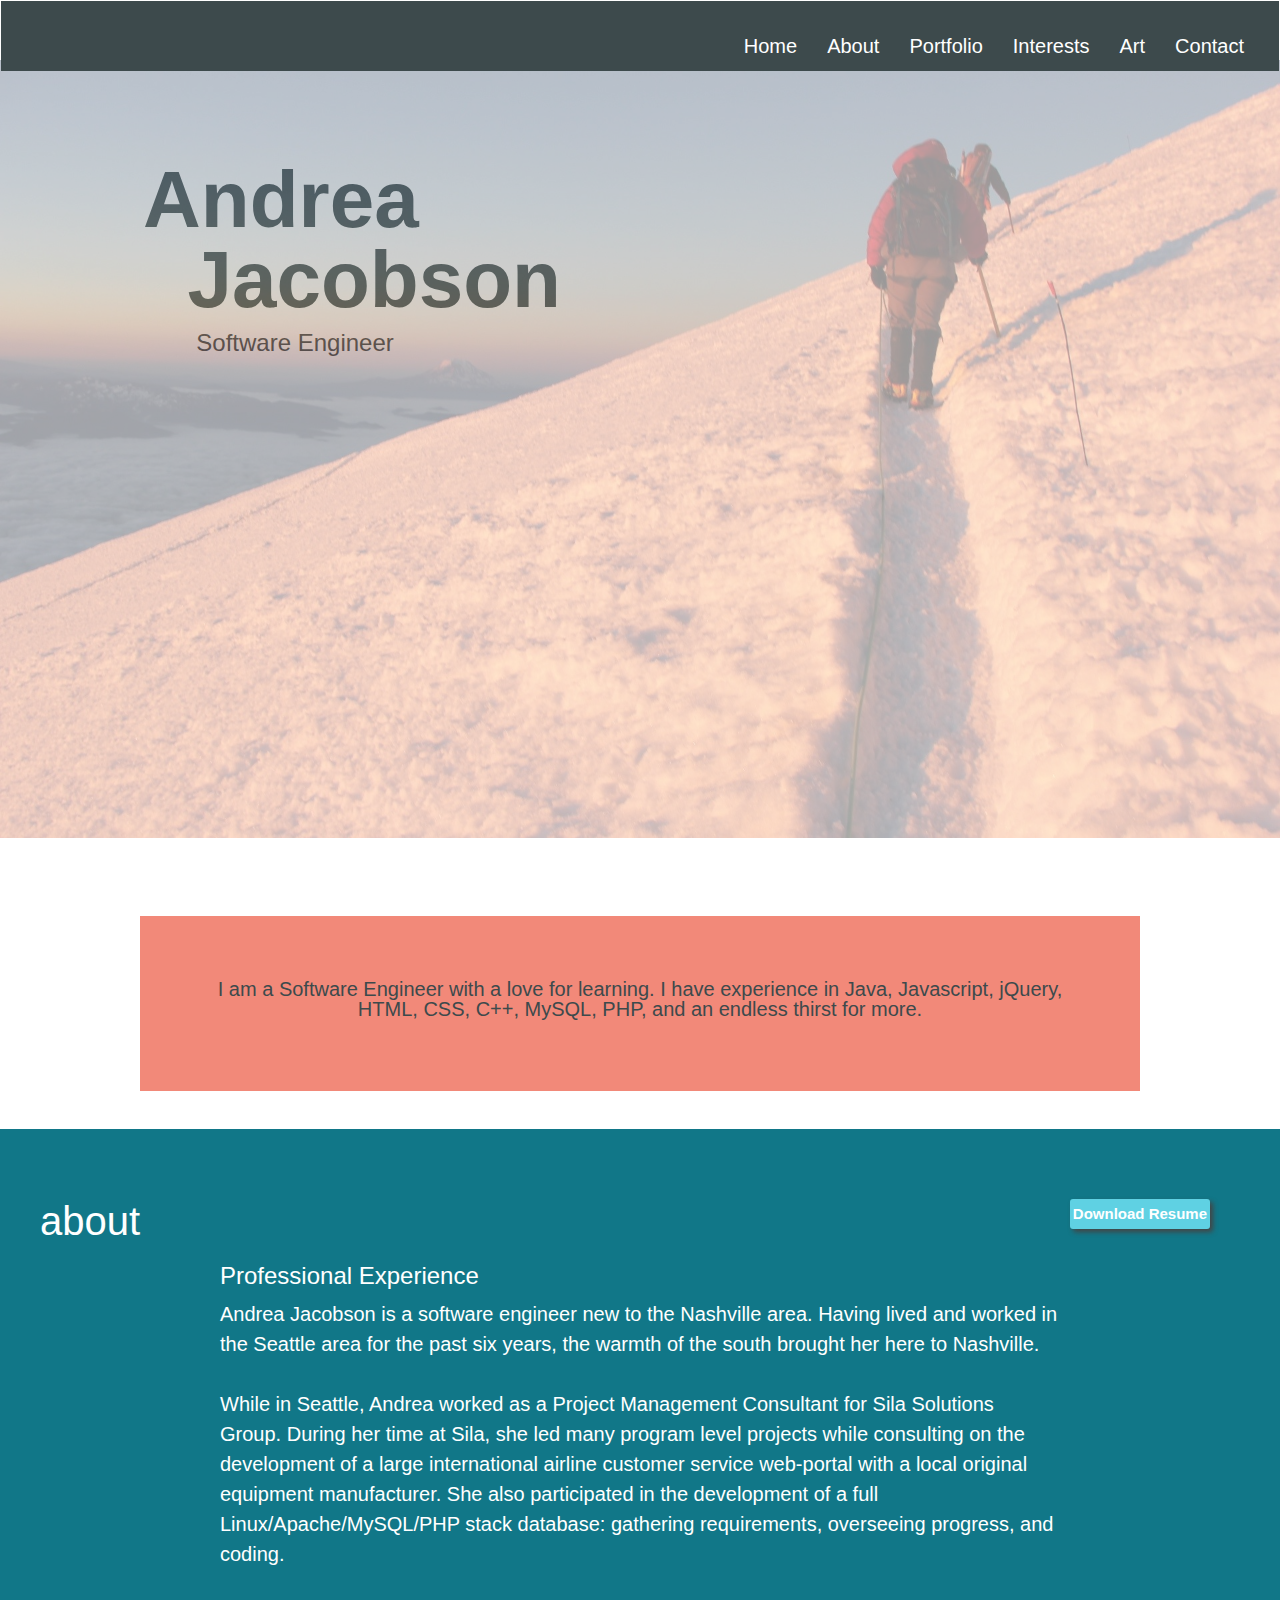
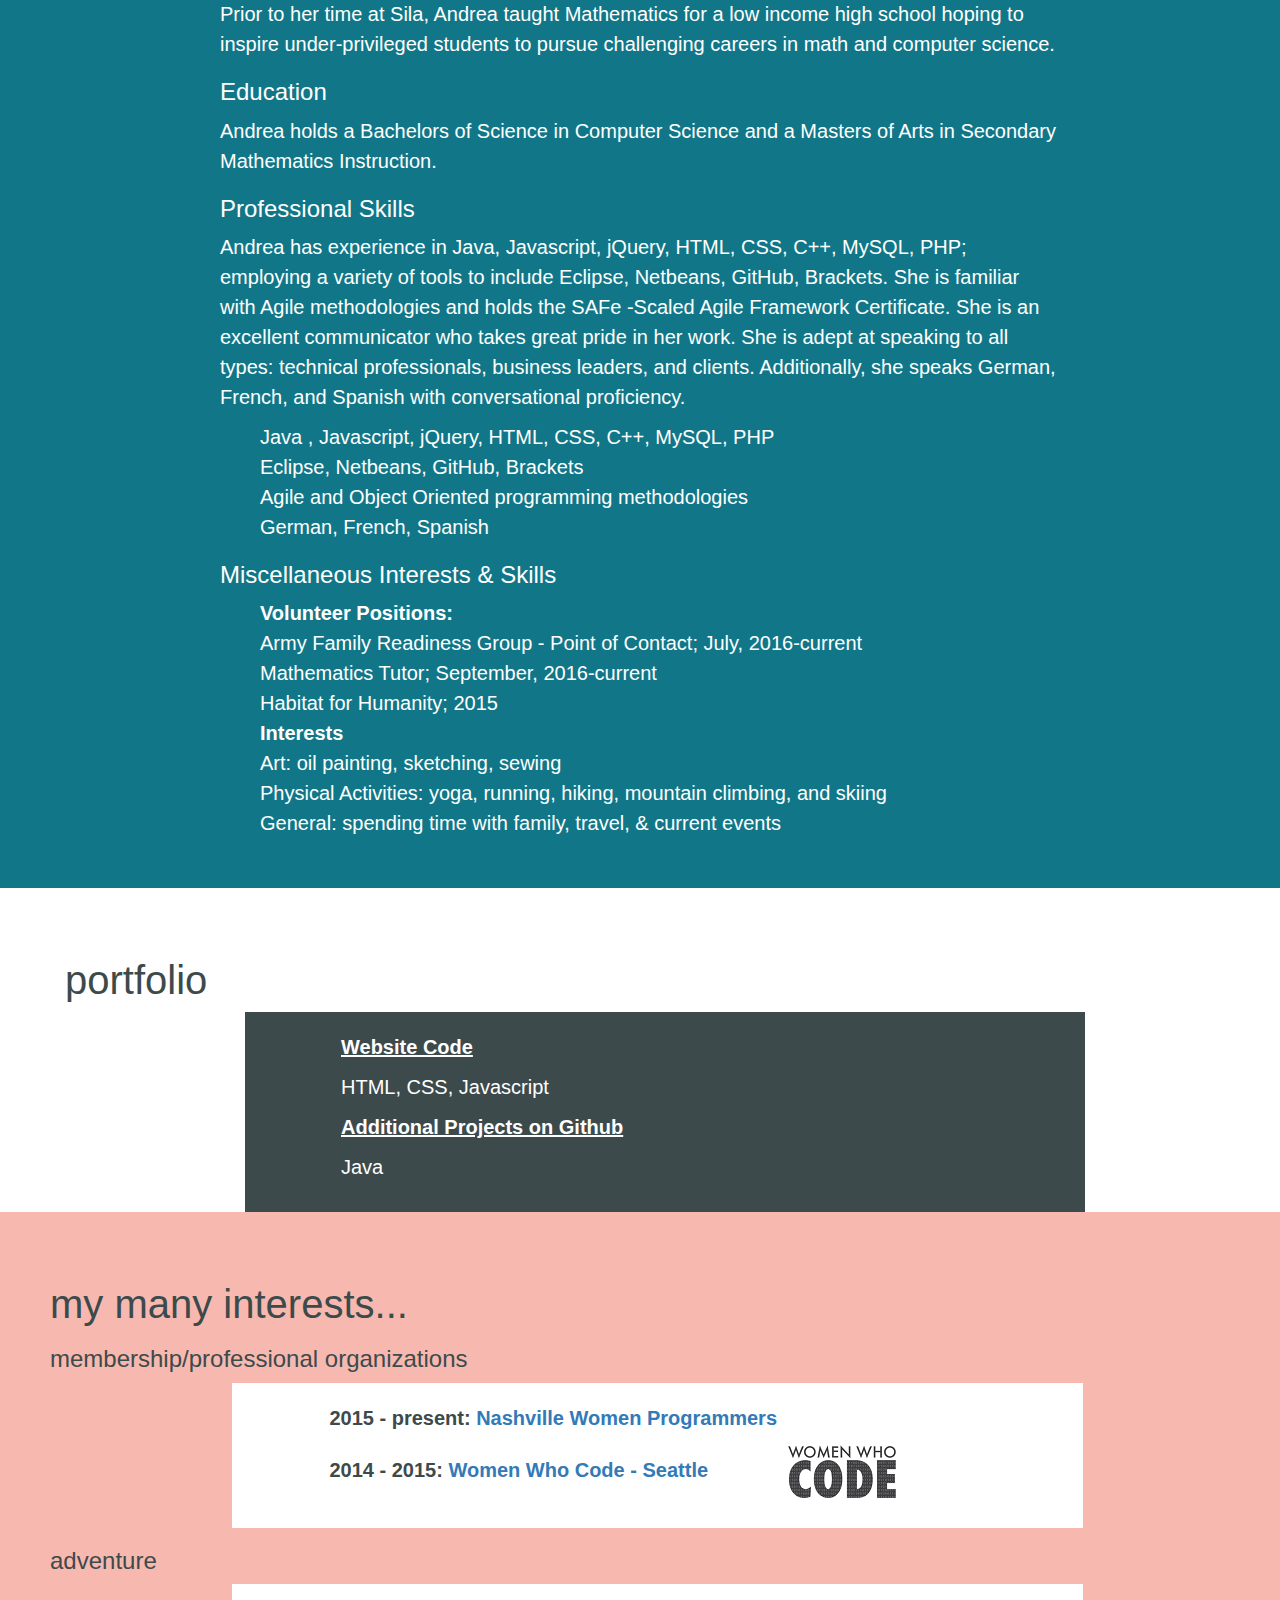
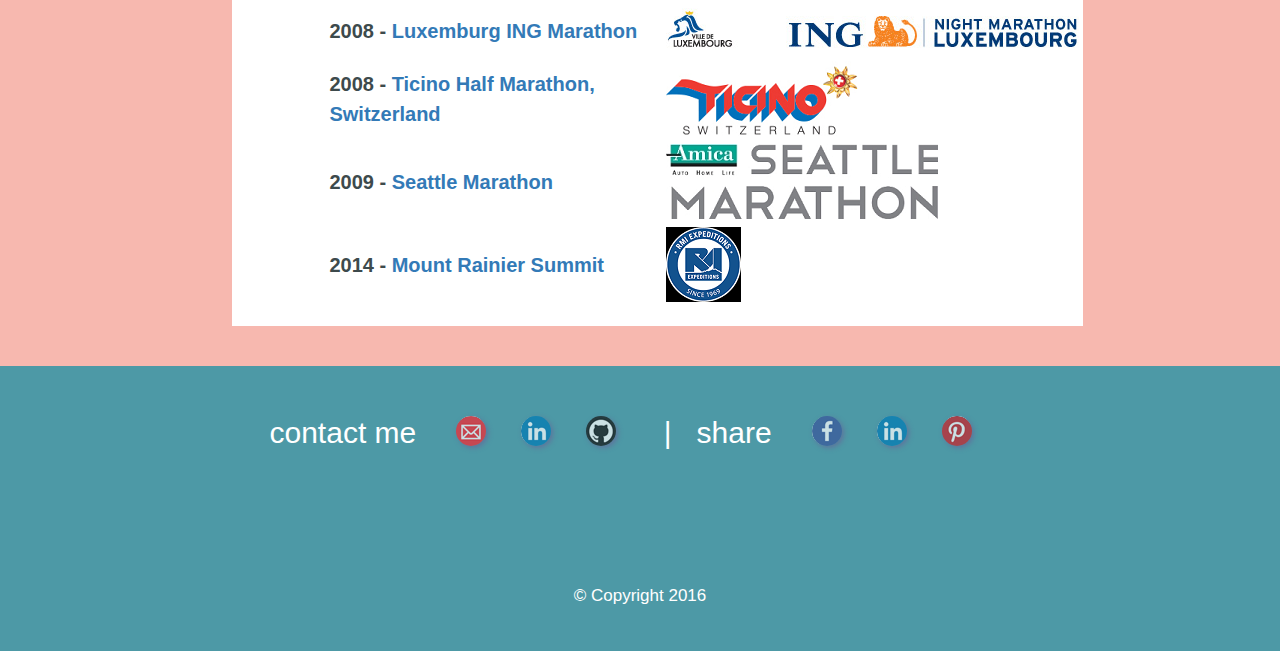
==== commit 16bada43: "R34 resume update, comment repair" ====
--- a/index.html
+++ b/index.html
@@ -43,7 +43,7 @@
                 </div>
             </nav>
         </header>
-        </div>  <! -- /.overlay -->
+        </div>  <!-- /.overlay -->
 
 <!-- ========== Intro ========-->
         <main class="initial"> 
@@ -70,7 +70,7 @@
             
             </div>   
             
-           <! --- /.container -->      
+           <!--- /.container -->      
 <!-- ========== About =======-->
             
             <div id="about" class="container about">
@@ -109,7 +109,7 @@
                     
                         </ul>
                     
-                    <p><h3>Miscellaneous Interests & Skills</h3></p>
+                    <p><h3>Miscellaneous Interests &amp; Skills</h3></p>
                     <p> 
                         <ul>
                         <b>Volunteer Positions:</b>
@@ -119,13 +119,13 @@
                         <b>Interests</b>
                             <li>Art: oil painting, sketching, sewing</li>
                             <li>Physical Activities: yoga, running, hiking, mountain climbing, and skiing</li>
-                            <li>General: spending time with family, travel, & current events</li>
+                            <li>General: spending time with family, travel, &amp; current events</li>
 
                         </ul>
                     </p>
                 </section>
             </section>
-            </div>   <! -- /.container -->
+            </div>   <!-- /.container -->
             
 <!-- ========== Portfolio ========= -->
     <div id ="portfolio" class="container">            
@@ -141,7 +141,7 @@
                     </article>
             <!-- TODO: add this code and update link         
                     <article>
-                        <p><b>Earthquake Map</b></p>        <!-- *** ADD LINK HERE *** 
+                        <p><b>Earthquake Map</b></p>        *** ADD LINK HERE *** 
                         <p>Java</p>
                     </article>
 
@@ -295,4 +295,13 @@
     </body>
 </html>
 
-<script async defer src="//assets.pinterest.com/js/pinit.js"></script>
+<script>
+  (function(i,s,o,g,r,a,m){i['GoogleAnalyticsObject']=r;i[r]=i[r]||function(){
+  (i[r].q=i[r].q||[]).push(arguments)},i[r].l=1*new Date();a=s.createElement(o),
+  m=s.getElementsByTagName(o)[0];a.async=1;a.src=g;m.parentNode.insertBefore(a,m)
+  })(window,document,'script','//www.google-analytics.com/analytics.js','ga');
+
+  ga('create', 'UA-74530011-1', 'auto');
+  ga('send', 'pageview');
+
+</script>
--- a/main.css
+++ b/main.css
@@ -62,7 +62,6 @@
 a.nav{
     color: rgb(255,255,255);
     text-decoration: none;
-    width:180px;
 }
 
 a.nav:hover{
@@ -373,6 +372,7 @@
     }
 
 }
+
 @media only screen and (min-width:0px) and (max-width: 834px) {
     .interest,
     .in_interest li{
@@ -401,6 +401,13 @@
 {
     .contact{
         padding-left: 15%;
+    }
+}
+
+@media only screen and (min-width:0px) and (max-width:760px)
+{
+    a.nav{
+        width: 180px;
     }
 }
 /* -------- Sprites ---------*/
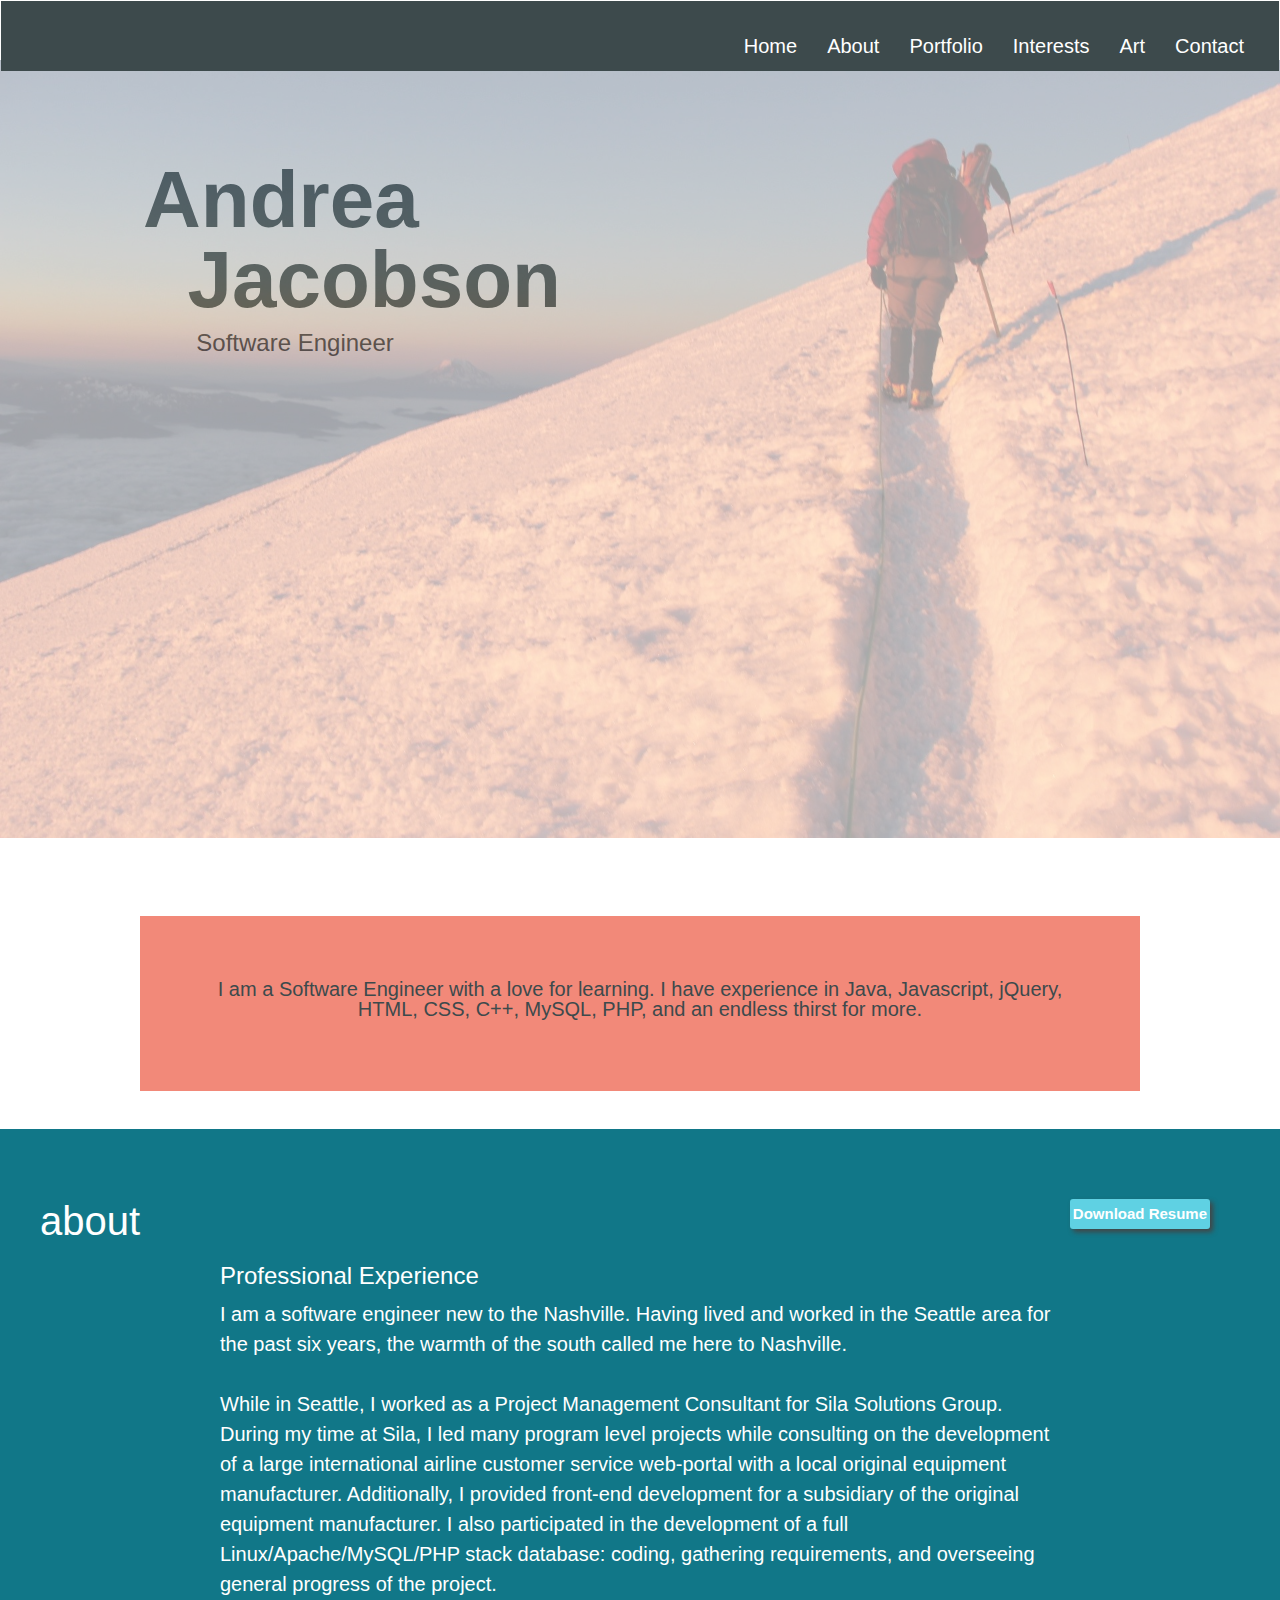
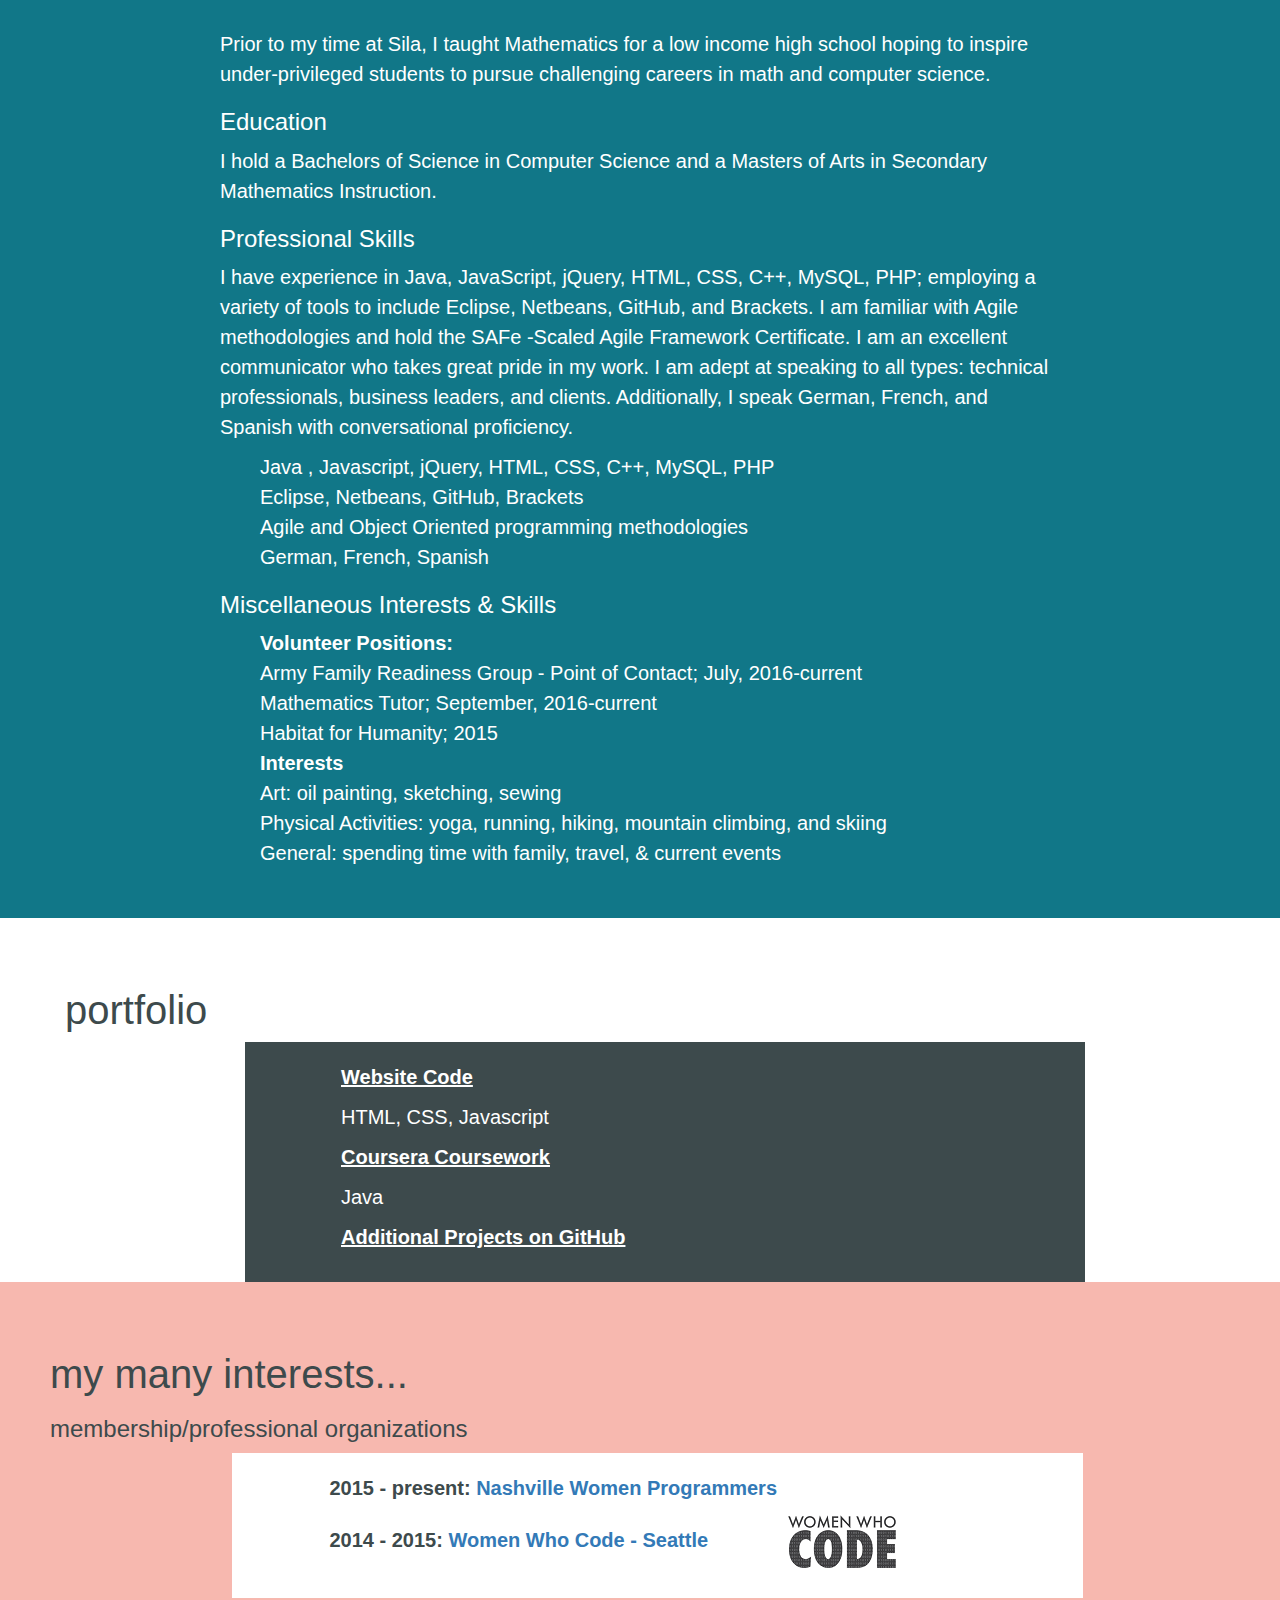
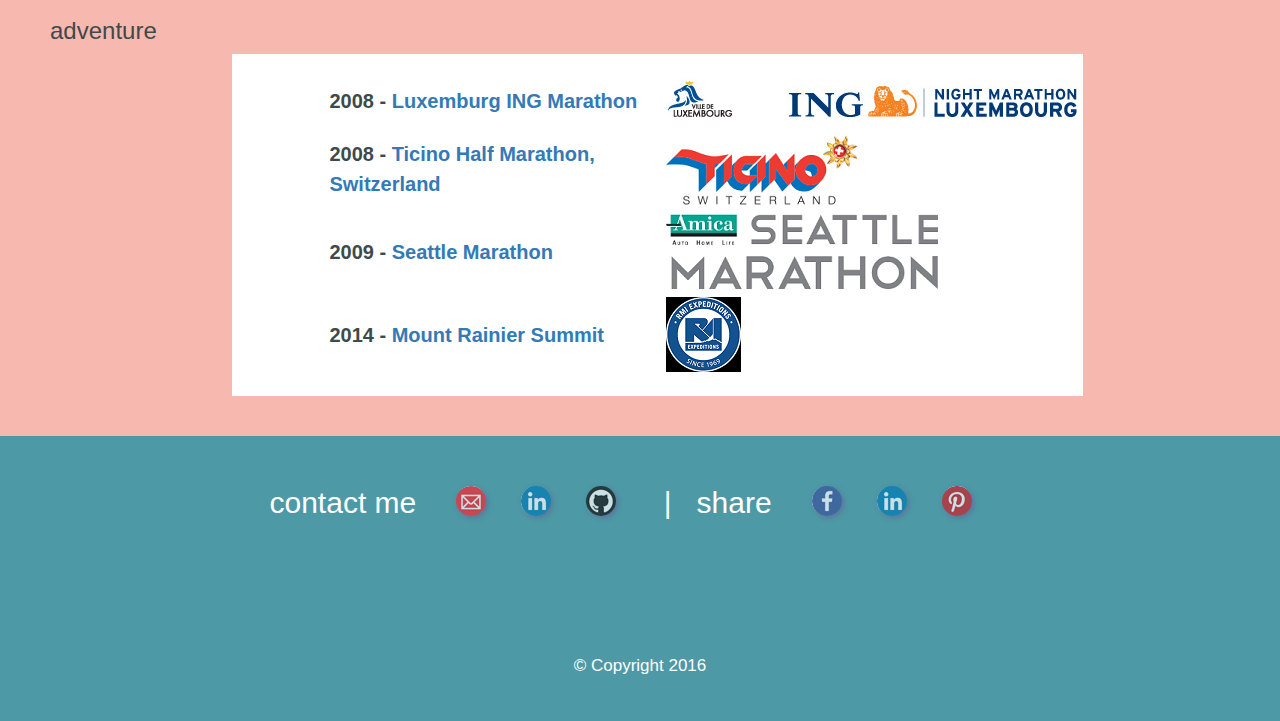
==== commit eceb3e53: "R35 updates to about/resume" ====
--- a/index.html
+++ b/index.html
@@ -78,7 +78,7 @@
                 <div>
                     <h2>
                         <span >about
-                        <a href="images/Jacobson%20SE%20Resume_web_2016_01.pdf" download class="rectangleBtn right">Download Resume</a>
+                        <a href="images/Jacobson%20SE%20Resume_web.pdf" download class="rectangleBtn right">Download Resume</a>
                         </span>
                     </h2>
                 </div>
@@ -86,19 +86,19 @@
                    <p><h3>Professional Experience</h3>
                         
                     </p>
-                    <p>Andrea Jacobson is a software engineer new to the Nashville area.  Having lived and worked in the Seattle area for the past six years, the warmth of the south brought her here to Nashville.
+                    <p>I am a software engineer new to the Nashville.  Having lived and worked in the Seattle area for the past six years, the warmth of the south called me here to Nashville.
                     <br></br>
-While in Seattle, Andrea worked as a Project Management Consultant for Sila Solutions Group.  During her time at Sila, she led many program level projects while consulting on the development of a large international airline customer service web-portal with a local original equipment manufacturer.  She also participated in the development of a full Linux/Apache/MySQL/PHP stack database: gathering requirements, overseeing progress, and coding.
+While in Seattle, I worked as a Project Management Consultant for Sila Solutions Group.  During my time at Sila, I led many program level projects while consulting on the development of a large international airline customer service web-portal with a local original equipment manufacturer. Additionally, I provided front-end development for a subsidiary of the original equipment manufacturer. I also participated in the development of a full Linux/Apache/MySQL/PHP stack database: coding, gathering requirements, and overseeing general progress of the project.
                         <br></br>
-Prior to her time at Sila, Andrea taught Mathematics for a low income high school hoping to inspire under-privileged students to pursue challenging careers in math and computer science.  
+Prior to my time at Sila, I taught Mathematics for a low income high school hoping to inspire under-privileged students to pursue challenging careers in math and computer science.  
                     </p>
                     <p><h3>Education</h3></p>
                     <p>
-                    Andrea holds a Bachelors of Science in Computer Science and a Masters of Arts in Secondary Mathematics Instruction. 
+                    I hold a Bachelors of Science in Computer Science and a Masters of Arts in Secondary Mathematics Instruction. 
                     </p>
                     <p><h3>Professional Skills</h3></p>
                     <p>
-                    Andrea has experience in Java, Javascript, jQuery, HTML, CSS, C++, MySQL, PHP; employing a variety of tools to include Eclipse, Netbeans, GitHub, Brackets.  She is familiar with Agile methodologies and holds the SAFe -Scaled Agile Framework Certificate.  She is an excellent communicator who takes great pride in her work. She is adept at speaking to all types: technical professionals, business leaders, and clients. Additionally, she speaks German, French, and Spanish with conversational proficiency.
+                    I have experience in Java, JavaScript, jQuery, HTML, CSS, C++, MySQL, PHP; employing a variety of tools to include Eclipse, Netbeans, GitHub, and Brackets.  I am familiar with Agile methodologies and hold the SAFe -Scaled Agile Framework Certificate.  I am an excellent communicator who takes great pride in my work. I am adept at speaking to all types: technical professionals, business leaders, and clients. Additionally, I speak German, French, and Spanish with conversational proficiency.
                     </p>
                     
                         <ul>
@@ -147,8 +147,11 @@
 
             -->
                     <article>
-                        <p><b><a href="https://github.com/AndreaLJacobson/Coursera_Work" target = "_blank" >Additional Projects on Github</a></b></p>       <!-- ***ADD LINK HERE *** -->
+                        <p><b><a href="https://github.com/AndreaLJacobson/Coursera_Work" target = "_blank" >Coursera Coursework</a></b></p>       <!-- ***ADD LINK HERE *** -->
                         <p>Java</p>
+                    </article>
+                        <article>
+                        <p><b><a href="https://github.com/AndreaLJacobson/" target = "_blank" >Additional Projects on GitHub</a></b></p>       <!-- ***ADD LINK HERE *** -->
                     </article>
                     </section>
                 </div>
